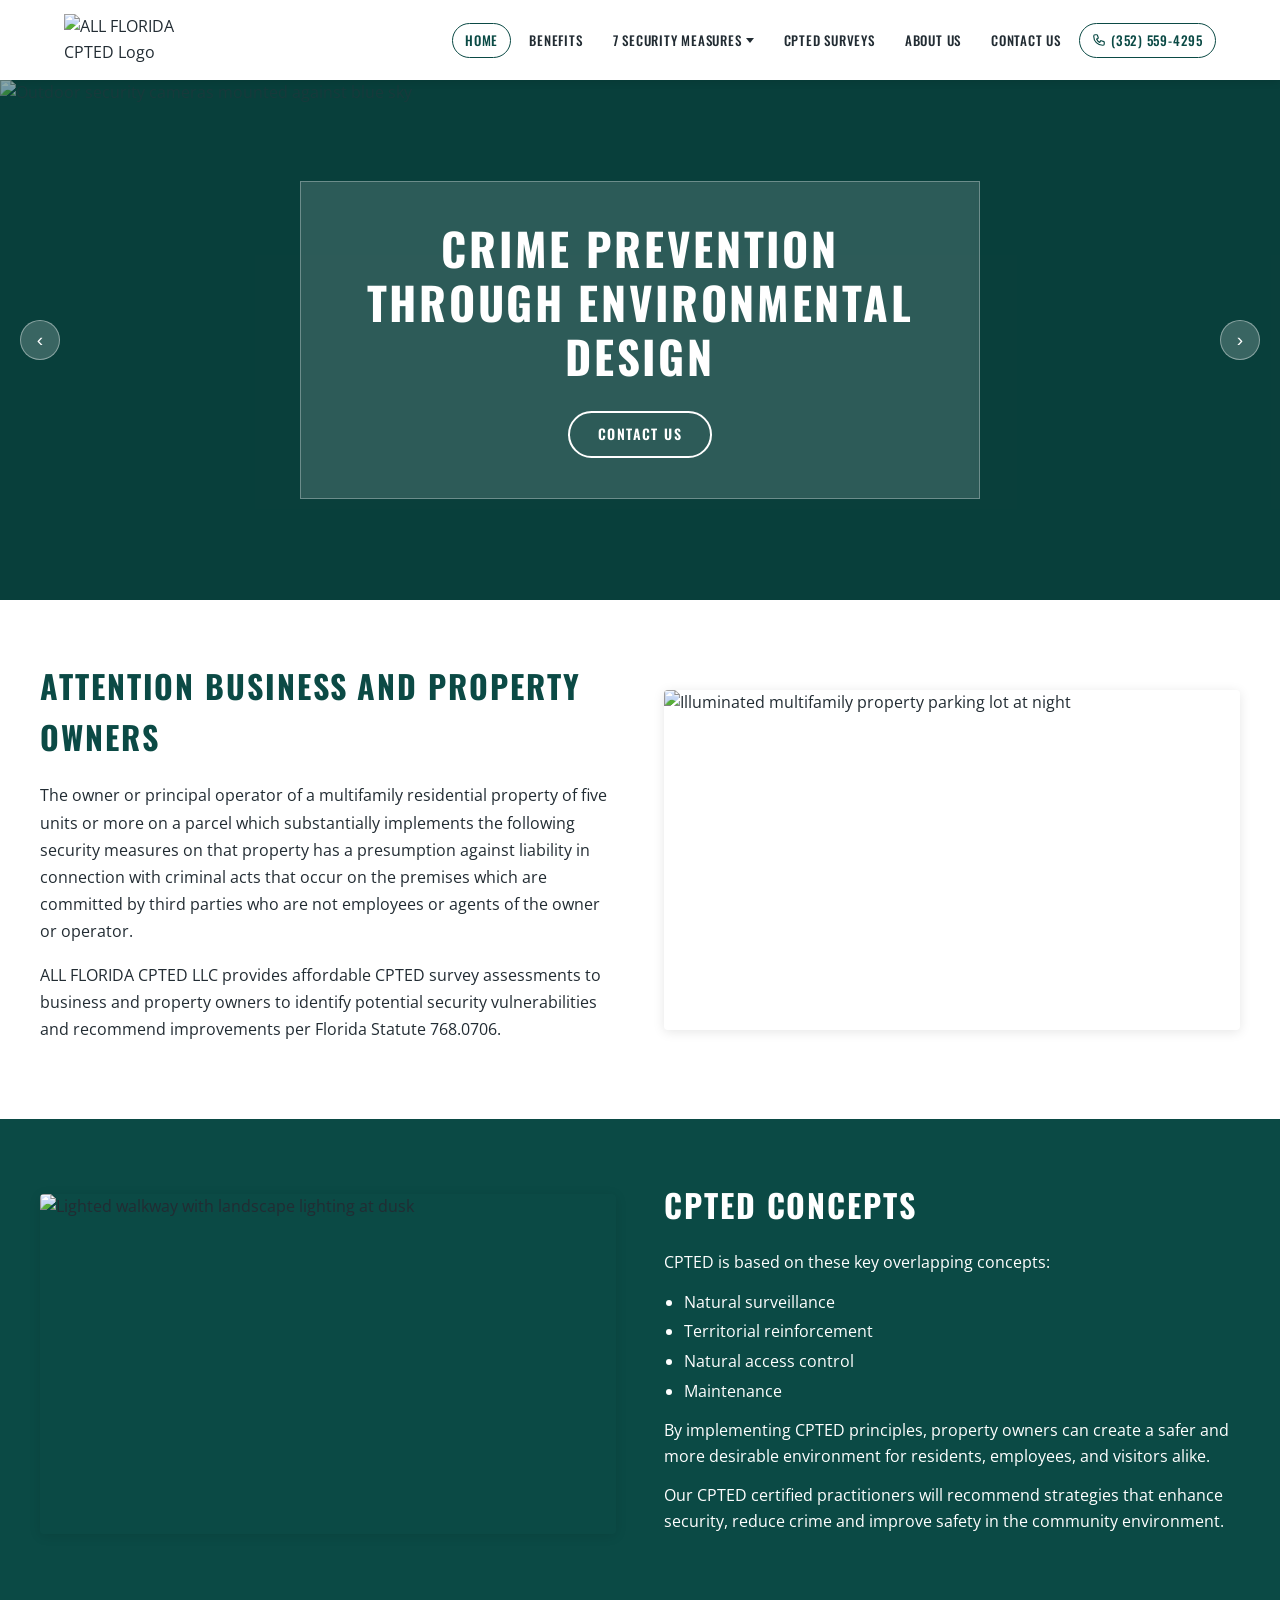
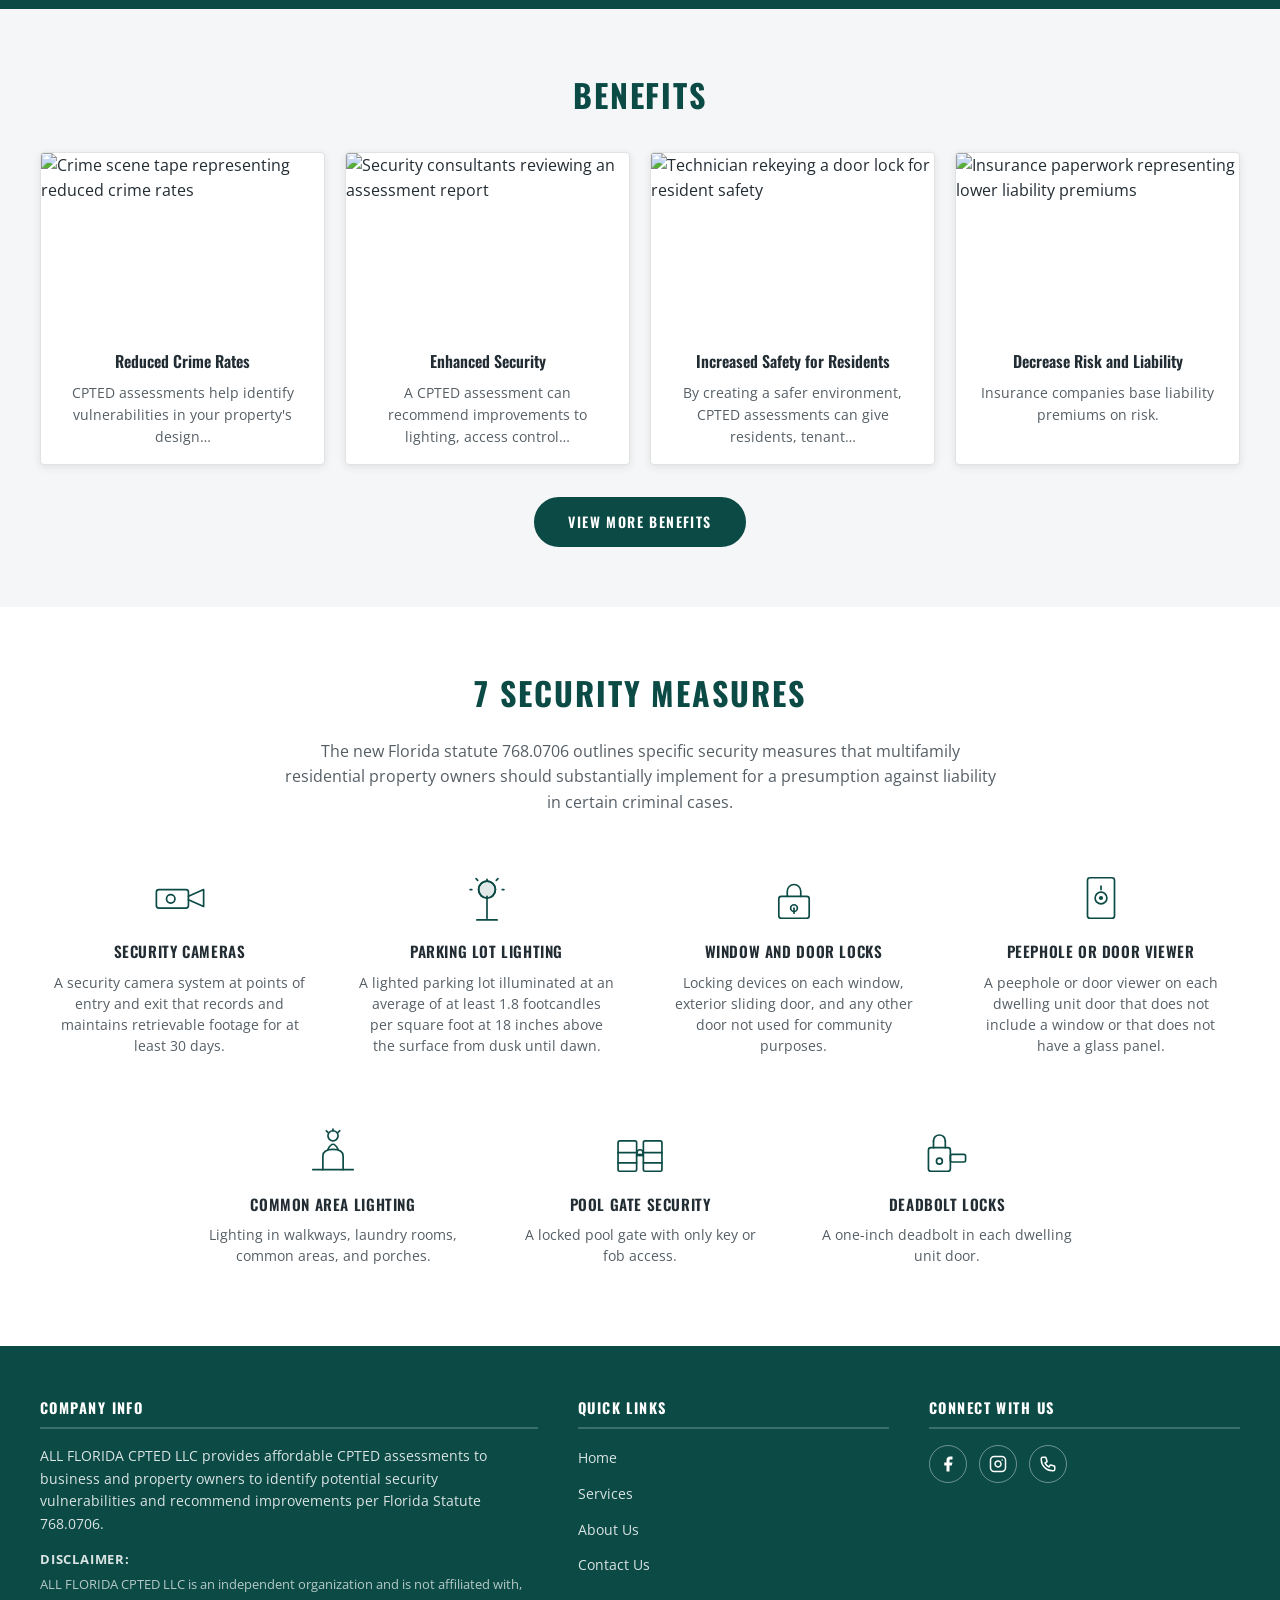
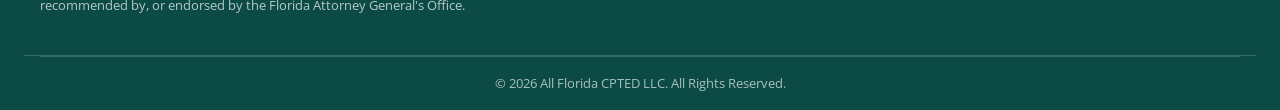
==== index.html @ db7071c7 "Updated index.html" ====
<!DOCTYPE html>
<html lang="en">
<head>
  <meta charset="UTF-8">
  <meta name="viewport" content="width=device-width, initial-scale=1.0">
  <title>Home | ALL FLORIDA CPTED</title>
  <meta name="description" content="ALL FLORIDA CPTED LLC provides affordable CPTED survey assessments for Florida multifamily property owners seeking presumption against liability under Florida Statute 768.0706 / HB 837.">
  <meta name="robots" content="index, follow, max-image-preview:large, max-snippet:-1, max-video-preview:-1">
  <link rel="canonical" href="https://allfloridacpted.com/">
  <meta name="google-site-verification" content="hp_vSG5SfCv2-KYN52tj_0bwiyBskMedASLOKo-kxPQ">
  <meta property="og:title" content="Home | ALL FLORIDA CPTED">
  <meta property="og:type" content="website">
  <meta property="og:url" content="https://allfloridacpted.com/">
  <meta property="og:site_name" content="ALL FLORIDA CPTED">
  <meta property="og:image" content="https://images.pexels.com/photos/430208/pexels-photo-430208.jpeg?auto=compress&cs=tinysrgb&w=1200">
  <script type="application/ld+json">
  {
    "@context": "https://schema.org",
    "@type": "LocalBusiness",
    "name": "ALL FLORIDA CPTED LLC",
    "telephone": "(352) 559-4295",
    "areaServed": "Florida",
    "url": "https://allfloridacpted.com/",
    "description": "ALL FLORIDA CPTED LLC provides affordable CPTED survey assessments to business and property owners to identify potential security vulnerabilities and recommend improvements per Florida Statute 768.0706.",
    "sameAs": []
  }
  </script>
  <link rel="stylesheet" href="/styles.css">
</head>
<body>

<header class="site-header">
  <div class="header-inner">
  <a href="/" class="site-logo" aria-label="ALL FLORIDA CPTED LLC — Home">

      <img src="/Logo1.png" alt="ALL FLORIDA CPTED Logo" class="logo-img">
<div class="logo-text-block">
</div>
</a>

    <nav class="main-nav" aria-label="Main navigation">
      <a href="/" class="nav-home-pill">Home</a>
      <a href="/services/">Benefits</a>
      <div class="nav-dropdown">
        <a href="/7-security-measures/">7 Security Measures</a>
        <ul class="dropdown-menu" role="menu">
          <li role="none"><a href="/fl-statutes/" role="menuitem">FL Statutes</a></li>
        </ul>
      </div>
      <a href="/implementing-cpted/">CPTED Surveys</a>
      <a href="/about-us/">About Us</a>
      <a href="/contact-us/">Contact Us</a>
      <a href="tel:3525594295" class="nav-phone-pill" aria-label="Call (352) 559-4295">
        <svg width="14" height="14" fill="none" viewBox="0 0 24 24" stroke="currentColor" stroke-width="2" aria-hidden="true"><path stroke-linecap="round" stroke-linejoin="round" d="M3 5a2 2 0 012-2h3.28a1 1 0 01.948.684l1.498 4.493a1 1 0 01-.502 1.21l-2.257 1.13a11.042 11.042 0 005.516 5.516l1.13-2.257a1 1 0 011.21-.502l4.493 1.498a1 1 0 01.684.949V19a2 2 0 01-2 2h-1C9.716 21 3 14.284 3 6V5z"/></svg>
        (352) 559-4295
      </a>
    </nav>

    <button class="hamburger" aria-label="Toggle navigation menu" aria-expanded="false">
      <span></span><span></span><span></span>
    </button>
  </div>
  <nav class="mobile-nav" aria-label="Mobile navigation">
    <a href="/">Home</a>
    <a href="/services/">Benefits</a>
    <a href="/7-security-measures/">7 Security Measures</a>
    <a href="/fl-statutes/" class="mobile-child">&#8627; FL Statutes</a>
    <a href="/implementing-cpted/">CPTED Surveys</a>
    <a href="/about-us/">About Us</a>
    <a href="/contact-us/">Contact Us</a>
    <a href="tel:3525594295">(352) 559-4295</a>
  </nav>
</header>

<!-- Hero Slider -->
<section class="hero" aria-label="Security camera photo slideshow">
  <div class="hero-slide">
    <img src="/img1.webp" alt="Outdoor security cameras mounted against blue sky" width="1600" height="700" fetchpriority="high">
  </div>
  <div class="hero-slide">
    <img src="/img2.webp" alt="Dome security camera mounted on building wall" width="1600" height="700" loading="lazy">
  </div>
  <div class="hero-overlay">
    <div class="hero-content">
      <h1>Crime Prevention Through Environmental Design</h1>
      <a href="/contact-us/" class="hero-btn">Contact Us</a>
    </div>
  </div>
  <button class="hero-arrow prev" aria-label="Previous slide">&#8249;</button>
  <button class="hero-arrow next" aria-label="Next slide">&#8250;</button>
</section>

<!-- Attention Section -->
<section class="section">
  <div class="container">
    <div class="two-col">
      <div class="attention-text">
        <h2 class="section-title">Attention Business and Property Owners</h2>
        <p>The owner or principal operator of a multifamily residential property of five units or more on a parcel which substantially implements the following security measures on that property has a presumption against liability in connection with criminal acts that occur on the premises which are committed by third parties who are not employees or agents of the owner or operator.</p>
        <p>ALL FLORIDA CPTED LLC provides affordable CPTED survey assessments to business and property owners to identify potential security vulnerabilities and recommend improvements per Florida Statute 768.0706.</p>
      </div>
      <div>
        <img src="img3.webp" alt="Illuminated multifamily property parking lot at night" width="800" height="560" loading="lazy">
      </div>
    </div>
  </div>
</section>

<!-- CPTED Concepts Section -->
<section class="section section-teal">
  <div class="container">
    <div class="two-col">
      <div>
        <img src="https://images.pexels.com/photos/1037995/pexels-photo-1037995.jpeg?auto=compress&cs=tinysrgb&w=800&h=560&fit=crop" alt="Lighted walkway with landscape lighting at dusk" width="800" height="560" loading="lazy">
      </div>
      <div class="cpted-concepts-text">
        <h2 style="font-family:var(--font-head);font-weight:700;font-size:clamp(1.4rem,3.5vw,2rem);text-transform:uppercase;letter-spacing:0.06em;color:white;margin-bottom:20px;">CPTED Concepts</h2>
        <p>CPTED is based on these key overlapping concepts:</p>
        <ul>
          <li>Natural surveillance</li>
          <li>Territorial reinforcement</li>
          <li>Natural access control</li>
          <li>Maintenance</li>
        </ul>
        <p>By implementing CPTED principles, property owners can create a safer and more desirable environment for residents, employees, and visitors alike.</p>
        <p>Our CPTED certified practitioners will recommend strategies that enhance security, reduce crime and improve safety in the community environment.</p>
      </div>
    </div>
  </div>
</section>

<!-- Benefits Card Grid -->
<section class="section section-gray">
  <div class="container">
    <h2 class="section-title text-center">Benefits</h2>
    <div class="cards-grid">
      <div class="card">
        <img class="card-img" src="https://images.pexels.com/photos/923681/pexels-photo-923681.jpeg?auto=compress&cs=tinysrgb&w=600&h=360&fit=crop" alt="Crime scene tape representing reduced crime rates" loading="lazy">
        <div class="card-body">
          <p class="card-title">Reduced Crime Rates</p>
          <p class="card-desc card-desc-truncated">CPTED assessments help identify vulnerabilities in your property's design…</p>
        </div>
      </div>
      <div class="card">
        <img class="card-img" src="https://images.pexels.com/photos/3183197/pexels-photo-3183197.jpeg?auto=compress&cs=tinysrgb&w=600&h=360&fit=crop" alt="Security consultants reviewing an assessment report" loading="lazy">
        <div class="card-body">
          <p class="card-title">Enhanced Security</p>
          <p class="card-desc card-desc-truncated">A CPTED assessment can recommend improvements to lighting, access control…</p>
        </div>
      </div>
      <div class="card">
        <img class="card-img" src="https://images.pexels.com/photos/279810/pexels-photo-279810.jpeg?auto=compress&cs=tinysrgb&w=600&h=360&fit=crop" alt="Technician rekeying a door lock for resident safety" loading="lazy">
        <div class="card-body">
          <p class="card-title">Increased Safety for Residents</p>
          <p class="card-desc card-desc-truncated">By creating a safer environment, CPTED assessments can give residents, tenant…</p>
        </div>
      </div>
      <div class="card">
        <img class="card-img" src="https://images.pexels.com/photos/1181671/pexels-photo-1181671.jpeg?auto=compress&cs=tinysrgb&w=600&h=360&fit=crop" alt="Insurance paperwork representing lower liability premiums" loading="lazy">
        <div class="card-body">
          <p class="card-title">Decrease Risk and Liability</p>
          <p class="card-desc card-desc-truncated">Insurance companies base liability premiums on risk.</p>
        </div>
      </div>
      
    </div>
    <div class="grid-cta">
      <a href="/services/" class="btn btn-teal">View More Benefits</a>
    </div>
  </div>
</section>

<!-- 7 Security Measures -->
<section class="section measures-section">
  <div class="container">
    <h2 class="section-title text-center">7 Security Measures</h2>
    <p class="text-center" style="max-width:720px;margin:0 auto 0;color:var(--gray-text);">The new Florida statute 768.0706 outlines specific security measures that multifamily residential property owners should substantially implement for a presumption against liability in certain criminal cases.</p>
    <div class="icon-grid-7">
      <div class="icon-row-top">
        <div class="icon-card">
          <svg viewBox="0 0 64 64" fill="none" stroke="currentColor" stroke-width="2" stroke-linecap="round" stroke-linejoin="round" aria-label="Security camera icon"><rect x="4" y="22" width="38" height="22" rx="3"/><path d="M42 30 L60 22 L60 42 L42 34"/><circle cx="21" cy="33" r="5"/></svg>
          <p class="icon-card-title">Security Cameras</p>
          <p class="icon-card-desc">A security camera system at points of entry and exit that records and maintains retrievable footage for at least 30 days.</p>
        </div>
        <div class="icon-card">
          <svg viewBox="0 0 64 64" fill="none" stroke="currentColor" stroke-width="2" stroke-linecap="round" stroke-linejoin="round" aria-label="Parking lot light icon"><line x1="32" y1="56" x2="32" y2="30"/><path d="M20 58 L44 58"/><circle cx="32" cy="22" r="10" fill="currentColor" fill-opacity=".12"/><circle cx="32" cy="22" r="10"/><line x1="32" y1="10" x2="32" y2="12"/><line x1="14" y1="22" x2="12" y2="22"/><line x1="50" y1="22" x2="52" y2="22"/><line x1="19" y1="9" x2="21" y2="11"/><line x1="45" y1="9" x2="43" y2="11"/></svg>
          <p class="icon-card-title">Parking Lot Lighting</p>
          <p class="icon-card-desc">A lighted parking lot illuminated at an average of at least 1.8 footcandles per square foot at 18 inches above the surface from dusk until dawn.</p>
        </div>
        <div class="icon-card">
          <svg viewBox="0 0 64 64" fill="none" stroke="currentColor" stroke-width="2" stroke-linecap="round" stroke-linejoin="round" aria-label="Window lock icon"><rect x="14" y="30" width="36" height="26" rx="3"/><path d="M24 30 V24 a8 8 0 0 1 16 0 V30"/><circle cx="32" cy="44" r="4"/><line x1="32" y1="44" x2="32" y2="50"/></svg>
          <p class="icon-card-title">Window and Door Locks</p>
          <p class="icon-card-desc">Locking devices on each window, exterior sliding door, and any other door not used for community purposes.</p>
        </div>
        <div class="icon-card">
          <svg viewBox="0 0 64 64" fill="none" stroke="currentColor" stroke-width="2" stroke-linecap="round" stroke-linejoin="round" aria-label="Peephole icon"><rect x="16" y="8" width="32" height="48" rx="3"/><circle cx="32" cy="32" r="7"/><circle cx="32" cy="32" r="2.5" fill="currentColor" stroke="none"/><line x1="32" y1="18" x2="32" y2="22"/></svg>
          <p class="icon-card-title">Peephole or Door Viewer</p>
          <p class="icon-card-desc">A peephole or door viewer on each dwelling unit door that does not include a window or that does not have a glass panel.</p>
        </div>
      </div>
      <div class="icon-row-bottom">
        <div class="icon-card">
          <svg viewBox="0 0 64 64" fill="none" stroke="currentColor" stroke-width="2" stroke-linecap="round" stroke-linejoin="round" aria-label="Walkway light icon"><path d="M8 54 L56 54"/><path d="M20 54 L20 38 Q20 30 32 30 Q44 30 44 38 L44 54"/><path d="M26 30 Q32 18 38 30"/><circle cx="32" cy="14" r="6"/><line x1="32" y1="8" x2="32" y2="6"/><line x1="38" y1="10" x2="40" y2="8"/><line x1="26" y1="10" x2="24" y2="8"/></svg>
          <p class="icon-card-title">Common Area Lighting</p>
          <p class="icon-card-desc">Lighting in walkways, laundry rooms, common areas, and porches.</p>
        </div>
        <div class="icon-card">
          <svg viewBox="0 0 64 64" fill="none" stroke="currentColor" stroke-width="2" stroke-linecap="round" stroke-linejoin="round" aria-label="Pool gate icon"><rect x="6" y="20" width="22" height="36" rx="2"/><rect x="36" y="20" width="22" height="36" rx="2"/><line x1="6" y1="34" x2="28" y2="34"/><line x1="36" y1="34" x2="58" y2="34"/><line x1="6" y1="46" x2="28" y2="46"/><line x1="36" y1="46" x2="58" y2="46"/><path d="M28 38 Q32 34 36 38"/><circle cx="32" cy="34" r="3.5"/></svg>
          <p class="icon-card-title">Pool Gate Security</p>
          <p class="icon-card-desc">A locked pool gate with only key or fob access.</p>
        </div>
        <div class="icon-card">
          <svg viewBox="0 0 64 64" fill="none" stroke="currentColor" stroke-width="2" stroke-linecap="round" stroke-linejoin="round" aria-label="Deadbolt icon"><rect x="10" y="28" width="26" height="28" rx="3"/><rect x="36" y="36" width="18" height="9" rx="2"/><line x1="16" y1="28" x2="16" y2="20"/><path d="M16 20 a7 7 0 0 1 14 0"/><line x1="30" y1="20" x2="30" y2="28"/><circle cx="23" cy="44" r="3.5"/></svg>
          <p class="icon-card-title">Deadbolt Locks</p>
          <p class="icon-card-desc">A one-inch deadbolt in each dwelling unit door.</p>
        </div>
      </div>
    </div>
  </div>
</section>

<!-- Footer -->
<footer class="site-footer">
  <div class="footer-inner">
    <div>
      <p class="footer-col-title">Company Info</p>
      <p class="footer-text">ALL FLORIDA CPTED LLC provides affordable CPTED assessments to business and property owners to identify potential security vulnerabilities and recommend improvements per Florida Statute 768.0706.</p>
      <p class="footer-disclaimer"><strong>Disclaimer:</strong> ALL FLORIDA CPTED LLC is an independent organization and is not affiliated with, recommended by, or endorsed by the Florida Attorney General's Office.</p>
    </div>
    <div>
      <p class="footer-col-title">Quick Links</p>
      <ul class="footer-links">
        <li><a href="/">Home</a></li>
        <li><a href="/services/">Services</a></li>
        <li><a href="/about-us/">About Us</a></li>
        <li><a href="/contact-us/">Contact Us</a></li>
      </ul>
    </div>
    <div>
      <p class="footer-col-title">Connect With Us</p>
      <div class="footer-social">
        <a href="#" class="social-icon" aria-label="Facebook"><svg viewBox="0 0 24 24" fill="currentColor"><path d="M18 2h-3a5 5 0 00-5 5v3H7v4h3v8h4v-8h3l1-4h-4V7a1 1 0 011-1h3z"/></svg></a>
        <a href="#" class="social-icon" aria-label="Instagram"><svg viewBox="0 0 24 24" fill="none" stroke="currentColor" stroke-width="2" stroke-linecap="round" stroke-linejoin="round"><rect x="2" y="2" width="20" height="20" rx="5" ry="5"/><path d="M16 11.37A4 4 0 1112.63 8 4 4 0 0116 11.37z"/><line x1="17.5" y1="6.5" x2="17.51" y2="6.5"/></svg></a>
        <a href="tel:3525594295" class="social-icon" aria-label="Phone"><svg viewBox="0 0 24 24" fill="none" stroke="currentColor" stroke-width="2" stroke-linecap="round" stroke-linejoin="round"><path d="M3 5a2 2 0 012-2h3.28a1 1 0 01.948.684l1.498 4.493a1 1 0 01-.502 1.21l-2.257 1.13a11.042 11.042 0 005.516 5.516l1.13-2.257a1 1 0 011.21-.502l4.493 1.498a1 1 0 01.684.949V19a2 2 0 01-2 2h-1C9.716 21 3 14.284 3 6V5z"/></svg></a>
      </div>
    </div>
  </div>
  <div class="footer-bottom-wrap">
    <div class="footer-bottom">&copy; <span class="yr"></span> All Florida CPTED LLC. All Rights Reserved.</div>
  </div>
</footer>

<script src="/script.js"></script>
<script>document.querySelectorAll('.yr').forEach(function(el){el.textContent=new Date().getFullYear();});</script>
</body>
</html>
---- styles.css ----
/* ============================================================
   ALL FLORIDA CPTED LLC — Shared Stylesheet
   ============================================================ */

@import url('https://fonts.googleapis.com/css2?family=Oswald:wght@400;500;600;700&family=Open+Sans:wght@400;500;600;700&display=swap');

/* ---------- CSS Variables ---------- */
:root {
  --teal:        #0B4A45;
  --teal-dark:   #083632;
  --teal-light:  #0d5a54;
  --red:         #C8232C;
  --blue:        #1B3F73;
  --charcoal:    #222C33;
  --gray-bg:     #F5F6F7;
  --gray-mid:    #E0E2E4;
  --gray-text:   #555E65;
  --white:       #FFFFFF;
  --cream:       #F0F0EC;

  --font-head:   'Oswald', 'Arial Narrow', Arial, sans-serif;
  --font-body:   'Open Sans', 'Helvetica Neue', Arial, sans-serif;

  --radius:      4px;
  --radius-pill: 50px;
  --shadow:      0 2px 12px rgba(0,0,0,0.10);
  --shadow-card: 0 2px 8px rgba(0,0,0,0.09);

  --max-width:   1200px;
  --header-h:    80px;
}

/* ---------- Reset ---------- */
*, *::before, *::after { box-sizing: border-box; margin: 0; padding: 0; }
html { scroll-behavior: smooth; }
body {
  font-family: var(--font-body);
  color: var(--charcoal);
  font-size: 16px;
  line-height: 1.6;
  background: var(--white);
}
a { color: inherit; text-decoration: none; }
img { display: block; max-width: 100%; height: auto; }
ul { list-style: none; }

/* ============================================================
   HEADER / NAV
   ============================================================ */
.site-header {
  position: sticky;
  top: 0;
  z-index: 1000;
  background: var(--white);
  box-shadow: 0 2px 8px rgba(0,0,0,0.10);
  height: var(--header-h);
}
.header-inner {
  max-width: var(--max-width);
  margin: 0 auto;
  padding: 0 24px;
  height: 100%;
  display: flex;
  align-items: center;
  justify-content: space-between;
  gap: 16px;
}
/* Logo */
.site-logo {
  display: flex;
  align-items: center;
  height: 100%;
}

.logo-img {
  width: 160px;
  height: auto;
  max-height: 70px;
  object-fit: contain;
}
.logo-text-block {
  display: flex;
  flex-direction: column;
  line-height: 1.15;
}

.logo-name {
  font-family: var(--font-head);
  font-weight: 700;
  font-size: 1.05rem;
  color: var(--teal);
  letter-spacing: 0.03em;
  text-transform: uppercase;
}

.logo-tagline {
  font-family: var(--font-head);
  font-size: 0.62rem;
  font-weight: 600;
  color: var(--red);
  letter-spacing: 0.12em;
  text-transform: uppercase;
}
.logo-text-block {
  display: flex;
  flex-direction: column;
  line-height: 1.15;
}
.logo-name {
  font-family: var(--font-head);
  font-weight: 700;
  font-size: 1.05rem;
  color: var(--teal);
  letter-spacing: 0.03em;
  text-transform: uppercase;
}
.logo-tagline {
  font-family: var(--font-head);
  font-size: 0.62rem;
  font-weight: 600;
  color: var(--red);
  letter-spacing: 0.12em;
  text-transform: uppercase;
}

/* Main Nav */
.main-nav {
  display: flex;
  align-items: center;
  gap: 6px;
  flex-wrap: wrap;
}
.main-nav a {
  font-family: var(--font-head);
  font-size: 0.82rem;
  font-weight: 500;
  text-transform: uppercase;
  letter-spacing: 0.06em;
  color: var(--charcoal);
  padding: 6px 12px;
  border-radius: var(--radius-pill);
  transition: color 0.2s, background 0.2s;
  white-space: nowrap;
}
.main-nav a:hover { color: var(--teal); }

/* Home pill button */
.nav-home-pill {
  border: 1.5px solid var(--teal) !important;
  color: var(--teal) !important;
}
.nav-home-pill:hover { background: var(--teal) !important; color: var(--white) !important; }

/* Phone pill button */
.nav-phone-pill {
  border: 1.5px solid var(--teal) !important;
  color: var(--teal) !important;
  display: flex;
  align-items: center;
  gap: 5px;
}
.nav-phone-pill:hover { background: var(--teal) !important; color: var(--white) !important; }
.nav-phone-pill svg { flex-shrink: 0; }

/* Dropdown */
.nav-dropdown {
  position: relative;
}
.nav-dropdown > a {
  display: flex;
  align-items: center;
  gap: 4px;
}
.nav-dropdown > a::after {
  content: '';
  display: inline-block;
  width: 0;
  height: 0;
  border-left: 4px solid transparent;
  border-right: 4px solid transparent;
  border-top: 5px solid currentColor;
  flex-shrink: 0;
}
.dropdown-menu {
  position: absolute;
  top: calc(100% + 4px);
  left: 0;
  background: var(--white);
  border: 1px solid var(--gray-mid);
  border-radius: var(--radius);
  box-shadow: var(--shadow);
  min-width: 160px;
  opacity: 0;
  pointer-events: none;
  transform: translateY(-6px);
  transition: opacity 0.18s, transform 0.18s;
  z-index: 200;
}
.nav-dropdown:hover .dropdown-menu,
.nav-dropdown:focus-within .dropdown-menu {
  opacity: 1;
  pointer-events: auto;
  transform: translateY(0);
}
.dropdown-menu a {
  display: block;
  padding: 10px 16px;
  font-family: var(--font-head);
  font-size: 0.80rem;
  text-transform: uppercase;
  letter-spacing: 0.05em;
  color: var(--charcoal);
  border-radius: 0;
}
.dropdown-menu a:hover { background: var(--gray-bg); color: var(--teal); }

/* Active nav state */
.nav-active { color: var(--teal) !important; }

/* Hamburger */
.hamburger {
  display: none;
  flex-direction: column;
  justify-content: center;
  gap: 5px;
  width: 38px;
  height: 38px;
  background: none;
  border: none;
  cursor: pointer;
  padding: 4px;
  flex-shrink: 0;
}
.hamburger span {
  display: block;
  height: 2.5px;
  background: var(--teal);
  border-radius: 2px;
  transition: transform 0.25s, opacity 0.25s;
}
.hamburger.open span:nth-child(1) { transform: translateY(7.5px) rotate(45deg); }
.hamburger.open span:nth-child(2) { opacity: 0; }
.hamburger.open span:nth-child(3) { transform: translateY(-7.5px) rotate(-45deg); }

/* Mobile Nav */
.mobile-nav {
  display: none;
  flex-direction: column;
  background: var(--white);
  border-top: 1px solid var(--gray-mid);
  padding: 12px 24px 20px;
  box-shadow: 0 6px 16px rgba(0,0,0,0.10);
}
.mobile-nav.open { display: flex; }
.mobile-nav a {
  font-family: var(--font-head);
  font-size: 0.95rem;
  font-weight: 500;
  text-transform: uppercase;
  letter-spacing: 0.06em;
  color: var(--charcoal);
  padding: 11px 0;
  border-bottom: 1px solid var(--gray-bg);
}
.mobile-nav a:last-child { border-bottom: none; }
.mobile-nav a:hover { color: var(--teal); }
.mobile-nav .mobile-child { padding-left: 20px; font-size: 0.88rem; color: var(--gray-text); }

/* ============================================================
   PAGE HEADER BAND
   ============================================================ */
.page-header-band {
  background: var(--teal);
  padding: 28px 24px;
  text-align: center;
}
.page-header-band h1 {
  font-family: var(--font-head);
  font-weight: 700;
  font-size: clamp(1.5rem, 4vw, 2.2rem);
  text-transform: uppercase;
  letter-spacing: 0.08em;
  color: var(--white);
}
.page-header-band.two-band {
  margin-top: 40px;
}

/* ============================================================
   HERO SLIDER
   ============================================================ */
.hero {
  position: relative;
  width: 100%;
  height: 520px;
  overflow: hidden;
  background: var(--teal-dark);
}
.hero-slide {
  position: absolute;
  inset: 0;
  opacity: 0;
  transition: opacity 0.8s ease;
}
.hero-slide.active { opacity: 1; }
.hero-slide img {
  width: 100%;
  height: 100%;
  object-fit: cover;
  object-position: center;
}
.hero-overlay {
  position: absolute;
  inset: 0;
  background: rgba(11, 74, 69, 0.45);
  display: flex;
  align-items: center;
  justify-content: center;
}
.hero-content {
  background: rgba(255,255,255,0.15);
  backdrop-filter: blur(2px);
  border: 1px solid rgba(255,255,255,0.30);
  padding: 40px 48px;
  text-align: center;
  max-width: 680px;
  width: 90%;
}
.hero-content h1 {
  font-family: var(--font-head);
  font-weight: 700;
  font-size: clamp(1.6rem, 5vw, 2.8rem);
  text-transform: uppercase;
  letter-spacing: 0.06em;
  color: var(--white);
  line-height: 1.2;
  margin-bottom: 28px;
}
.hero-btn {
  display: inline-block;
  font-family: var(--font-head);
  font-size: 0.88rem;
  font-weight: 600;
  letter-spacing: 0.10em;
  text-transform: uppercase;
  color: var(--white);
  border: 2px solid var(--white);
  border-radius: var(--radius-pill);
  padding: 10px 28px;
  transition: background 0.2s, color 0.2s;
}
.hero-btn:hover { background: var(--white); color: var(--teal); }

/* Hero arrows */
.hero-arrow {
  position: absolute;
  top: 50%;
  transform: translateY(-50%);
  background: rgba(255,255,255,0.20);
  border: 1px solid rgba(255,255,255,0.40);
  color: var(--white);
  width: 40px;
  height: 40px;
  border-radius: 50%;
  display: flex;
  align-items: center;
  justify-content: center;
  cursor: pointer;
  z-index: 10;
  transition: background 0.2s;
  font-size: 1.2rem;
  user-select: none;
}
.hero-arrow:hover { background: rgba(255,255,255,0.40); }
.hero-arrow.prev { left: 20px; }
.hero-arrow.next { right: 20px; }

/* ============================================================
   SECTION UTILITIES
   ============================================================ */
.section { padding: 60px 24px; }
.section-gray { background: var(--gray-bg); }
.section-teal { background: var(--teal); }
.container {
  max-width: var(--max-width);
  margin: 0 auto;
}
.section-label {
  font-family: var(--font-head);
  font-size: 0.80rem;
  font-weight: 600;
  text-transform: uppercase;
  letter-spacing: 0.14em;
  color: var(--teal);
  margin-bottom: 8px;
}
.section-title {
  font-family: var(--font-head);
  font-weight: 700;
  font-size: clamp(1.4rem, 3.5vw, 2rem);
  text-transform: uppercase;
  letter-spacing: 0.06em;
  color: var(--teal);
  margin-bottom: 20px;
}
.section-teal .section-title { color: var(--white); }
.section-teal h2 { color: var(--white); }

/* ============================================================
   TWO COLUMN LAYOUT
   ============================================================ */
.two-col {
  display: grid;
  grid-template-columns: 1fr 1fr;
  gap: 48px;
  align-items: center;
}
.two-col img {
  width: 100%;
  height: 340px;
  object-fit: cover;
  border-radius: var(--radius);
  box-shadow: var(--shadow);
}

/* ============================================================
   ATTENTION SECTION (Home)
   ============================================================ */
.attention-text p {
  margin-bottom: 16px;
  line-height: 1.7;
}
.attention-text p:first-child {
  color: var(--teal);
  font-weight: 500;
}

/* ============================================================
   CPTED CONCEPTS SECTION
   ============================================================ */
.cpted-concepts-text p { color: var(--white); margin-bottom: 14px; }
.cpted-concepts-text ul {
  list-style: disc;
  padding-left: 20px;
  margin-bottom: 14px;
  color: var(--white);
}
.cpted-concepts-text ul li { margin-bottom: 4px; }

/* ============================================================
   CARD GRIDS
   ============================================================ */
.cards-grid {
  display: grid;
  grid-template-columns: repeat(4, 1fr);
  gap: 20px;
  margin-top: 32px;
}
.cards-grid-3 {
  grid-template-columns: repeat(3, 1fr);
}

.card {
  background: var(--white);
  border-radius: var(--radius);
  box-shadow: var(--shadow-card);
  overflow: hidden;
  display: flex;
  flex-direction: column;
  border: 1px solid var(--gray-mid);
}
.card-img {
  width: 100%;
  height: 180px;
  object-fit: cover;
  flex-shrink: 0;
}
.card-body {
  padding: 16px;
  flex: 1;
}
.card-title {
  font-family: var(--font-head);
  font-weight: 600;
  font-size: 1rem;
  color: var(--charcoal);
  margin-bottom: 8px;
  text-align: center;
}
.card-desc {
  font-size: 0.88rem;
  color: var(--gray-text);
  line-height: 1.55;
  text-align: center;
}

/* Truncated description (home benefits) */
.card-desc-truncated {
  display: -webkit-box;
  -webkit-line-clamp: 3;
  -webkit-box-orient: vertical;
  overflow: hidden;
}

/* Center button below grid */
.grid-cta {
  text-align: center;
  margin-top: 32px;
}

/* ============================================================
   BUTTONS
   ============================================================ */
.btn {
  display: inline-block;
  font-family: var(--font-head);
  font-size: 0.88rem;
  font-weight: 600;
  letter-spacing: 0.10em;
  text-transform: uppercase;
  border-radius: var(--radius-pill);
  padding: 12px 32px;
  transition: background 0.2s, color 0.2s, border-color 0.2s;
  cursor: pointer;
  border: 2px solid transparent;
  text-align: center;
}
.btn-teal {
  background: var(--teal);
  color: var(--white);
  border-color: var(--teal);
}
.btn-teal:hover {
  background: var(--teal-dark);
  border-color: var(--teal-dark);
}
.btn-outline-teal {
  background: transparent;
  color: var(--teal);
  border-color: var(--teal);
}
.btn-outline-teal:hover {
  background: var(--teal);
  color: var(--white);
}

/* ============================================================
   7 SECURITY MEASURES — ICON GRID
   ============================================================ */
.measures-section { background: var(--white); }
.measures-section .section-title { text-align: center; }

.icon-grid {
  display: grid;
  grid-template-columns: repeat(4, 1fr);
  gap: 28px;
  margin-top: 36px;
}
.icon-grid-7 .icon-row-top {
  display: grid;
  grid-template-columns: repeat(4, 1fr);
  gap: 28px;
  margin-top: 36px;
}
.icon-grid-7 .icon-row-bottom {
  display: grid;
  grid-template-columns: repeat(3, 1fr);
  gap: 28px;
  margin-top: 28px;
  max-width: calc(75% - 7px);
  margin-left: auto;
  margin-right: auto;
}

.icon-card {
  display: flex;
  flex-direction: column;
  align-items: center;
  text-align: center;
  padding: 20px 12px;
}
.icon-card svg {
  width: 54px;
  height: 54px;
  color: var(--teal);
  margin-bottom: 14px;
  flex-shrink: 0;
}
.icon-card-title {
  font-family: var(--font-head);
  font-weight: 600;
  font-size: 0.95rem;
  color: var(--charcoal);
  margin-bottom: 8px;
  text-transform: uppercase;
  letter-spacing: 0.04em;
}
.icon-card-desc {
  font-size: 0.85rem;
  color: var(--gray-text);
  line-height: 1.55;
}

.measures-closing {
  text-align: center;
  margin-top: 36px;
  font-style: italic;
  color: var(--gray-text);
  max-width: 700px;
  margin-left: auto;
  margin-right: auto;
}

/* ============================================================
   PAGE INTRO / BULLETED CONTENT
   ============================================================ */
.page-intro { margin-bottom: 20px; line-height: 1.7; }

.flag-list {
  list-style: none;
  padding: 0;
  margin: 0;
}
.flag-list li {
  display: flex;
  gap: 12px;
  align-items: flex-start;
  margin-bottom: 16px;
  line-height: 1.65;
}
.flag-list li .flag-icon {
  flex-shrink: 0;
  margin-top: 3px;
}
.flag-list li strong { color: var(--charcoal); }

/* ============================================================
   FL STATUTES PAGE
   ============================================================ */
.statutes-content { max-width: var(--max-width); margin: 0 auto; padding: 40px 24px; }
.statutes-list {
  margin-top: 20px;
}
.statutes-list li {
  display: flex;
  gap: 14px;
  align-items: flex-start;
  padding: 12px 0;
  border-bottom: 1px solid var(--gray-mid);
  font-size: 0.93rem;
  line-height: 1.65;
}
.statutes-list li:last-child { border-bottom: none; }
.statutes-list li .flag-icon { flex-shrink: 0; margin-top: 3px; }
.statutes-list li a { color: var(--teal); text-decoration: underline; }
.statutes-list li a:hover { color: var(--teal-dark); }
.statute-term { font-weight: 600; }

.statutes-subsection-title {
  font-family: var(--font-head);
  font-weight: 700;
  font-size: 0.95rem;
  letter-spacing: 0.05em;
  color: var(--white);
  margin-bottom: 4px;
}
.statutes-768 {
  padding: 40px 24px;
}
.statutes-768-inner { max-width: var(--max-width); margin: 0 auto; }
.statutes-768 h3 {
  font-family: var(--font-head);
  font-size: 1.05rem;
  text-transform: uppercase;
  margin-bottom: 12px;
  color: var(--charcoal);
}
.statutes-768 p { margin-bottom: 12px; line-height: 1.65; font-size: 0.93rem; }
.statutes-768 ol { padding-left: 24px; margin-bottom: 12px; }
.statutes-768 ol li { margin-bottom: 8px; line-height: 1.65; font-size: 0.93rem; }

/* ============================================================
   CONTACT FORM
   ============================================================ */
.contact-grid {
  display: grid;
  grid-template-columns: 1fr 1.4fr;
  gap: 60px;
  align-items: start;
}
.contact-info h2 {
  font-family: var(--font-head);
  font-size: 1.2rem;
  font-weight: 600;
  color: var(--charcoal);
  margin-bottom: 10px;
}
.contact-info p { margin-bottom: 20px; color: var(--gray-text); line-height: 1.65; }
.contact-phone {
  display: flex;
  align-items: center;
  gap: 10px;
  font-family: var(--font-head);
  font-size: 1.3rem;
  font-weight: 600;
  color: var(--teal);
  text-decoration: none;
}
.contact-phone:hover { color: var(--teal-dark); }

.contact-form { display: flex; flex-direction: column; gap: 16px; }
.form-group { display: flex; flex-direction: column; gap: 6px; }
.form-group label {
  font-size: 0.85rem;
  font-weight: 600;
  color: var(--charcoal);
  text-transform: uppercase;
  letter-spacing: 0.05em;
}
.form-group input,
.form-group textarea {
  padding: 12px 14px;
  border: 1.5px solid var(--gray-mid);
  border-radius: var(--radius);
  font-family: var(--font-body);
  font-size: 0.95rem;
  color: var(--charcoal);
  background: var(--white);
  transition: border-color 0.2s;
}
.form-group input:focus,
.form-group textarea:focus {
  outline: none;
  border-color: var(--teal);
}
.form-group textarea { min-height: 130px; resize: vertical; }
.form-submit { align-self: flex-start; }

/* ============================================================
   FOOTER
   ============================================================ */
.site-footer {
  background: var(--teal);
  color: var(--cream);
  padding: 50px 24px 0;
}
.footer-inner {
  max-width: var(--max-width);
  margin: 0 auto;
  display: grid;
  grid-template-columns: 1.6fr 1fr 1fr;
  gap: 40px;
  padding-bottom: 40px;
}
.footer-col-title {
  font-family: var(--font-head);
  font-weight: 700;
  font-size: 0.90rem;
  text-transform: uppercase;
  letter-spacing: 0.10em;
  color: var(--white);
  margin-bottom: 16px;
  padding-bottom: 8px;
  border-bottom: 2px solid rgba(255,255,255,0.20);
}
.footer-text {
  font-size: 0.85rem;
  line-height: 1.65;
  color: rgba(255,255,255,0.85);
  margin-bottom: 14px;
}
.footer-disclaimer {
  font-size: 0.80rem;
  line-height: 1.6;
  color: rgba(255,255,255,0.70);
}
.footer-disclaimer strong {
  display: block;
  font-size: 0.82rem;
  text-transform: uppercase;
  letter-spacing: 0.06em;
  margin-bottom: 4px;
  color: rgba(255,255,255,0.85);
}

.footer-links { list-style: none; padding: 0; }
.footer-links li { margin-bottom: 10px; }
.footer-links a {
  font-size: 0.88rem;
  color: rgba(255,255,255,0.85);
  transition: color 0.2s;
}
.footer-links a:hover { color: var(--white); }

.footer-social {
  display: flex;
  gap: 12px;
  margin-bottom: 0;
}
.social-icon {
  display: flex;
  align-items: center;
  justify-content: center;
  width: 38px;
  height: 38px;
  border-radius: 50%;
  border: 1.5px solid rgba(255,255,255,0.40);
  color: var(--white);
  transition: background 0.2s, border-color 0.2s;
}
.social-icon:hover {
  background: rgba(255,255,255,0.15);
  border-color: var(--white);
}
.social-icon svg { width: 18px; height: 18px; }

.footer-bottom {
  border-top: 1px solid rgba(255,255,255,0.18);
  padding: 16px 24px;
  text-align: center;
  font-size: 0.82rem;
  color: rgba(255,255,255,0.65);
  max-width: var(--max-width);
  margin: 0 auto;
}
.footer-bottom-wrap {
  border-top: 1px solid rgba(255,255,255,0.18);
}

/* ============================================================
   IMPLEMENTING CPTED / ABOUT US — Two-column text+image pages
   ============================================================ */
.inner-page-content {
  max-width: var(--max-width);
  margin: 0 auto;
  padding: 60px 24px;
}
.inner-two-col {
  display: grid;
  grid-template-columns: 1fr 1fr;
  gap: 52px;
  align-items: start;
}
.inner-two-col img {
  width: 100%;
  height: 360px;
  object-fit: cover;
  border-radius: var(--radius);
  box-shadow: var(--shadow);
}
.inner-page-content h2 {
  font-family: var(--font-head);
  font-weight: 700;
  font-size: 1.25rem;
  text-transform: uppercase;
  letter-spacing: 0.05em;
  color: var(--teal);
  margin-bottom: 16px;
}

/* ============================================================
   RESPONSIVE
   ============================================================ */
@media (max-width: 1024px) {
  .cards-grid { grid-template-columns: repeat(2, 1fr); }
  .icon-grid { grid-template-columns: repeat(2, 1fr); }
  .icon-grid-7 .icon-row-top { grid-template-columns: repeat(2, 1fr); }
  .icon-grid-7 .icon-row-bottom { grid-template-columns: repeat(2, 1fr); max-width: 100%; }
  .two-col { grid-template-columns: 1fr; }
  .two-col img { height: 260px; }
  .footer-inner { grid-template-columns: 1fr 1fr; }
  .contact-grid { grid-template-columns: 1fr; gap: 40px; }
}

@media (max-width: 768px) {
  :root { --header-h: 70px; }
  .main-nav { display: none; }
  .hamburger { display: flex; }
  .hero { height: 400px; }
  .hero-content { padding: 28px 24px; }
  .cards-grid { grid-template-columns: 1fr; }
  .cards-grid-3 { grid-template-columns: 1fr; }
  .inner-two-col { grid-template-columns: 1fr; }
  .inner-two-col img { height: 220px; }
  .footer-inner { grid-template-columns: 1fr; }
  .icon-grid-7 .icon-row-top { grid-template-columns: 1fr 1fr; }
  .icon-grid-7 .icon-row-bottom { grid-template-columns: 1fr 1fr; max-width: 100%; }
}

@media (max-width: 480px) {
  .hero { height: 320px; }
  .hero-content { padding: 20px 16px; }
  .section { padding: 40px 16px; }
  .icon-grid-7 .icon-row-top { grid-template-columns: 1fr; }
  .icon-grid-7 .icon-row-bottom { grid-template-columns: 1fr; }
  .logo-text-block { display: none; }
}

/* ============================================================
   UTILITY
   ============================================================ */
.text-center { text-align: center; }
.mt-8  { margin-top: 8px; }
.mt-16 { margin-top: 16px; }
.mt-24 { margin-top: 24px; }
.mt-32 { margin-top: 32px; }
.mb-16 { margin-bottom: 16px; }
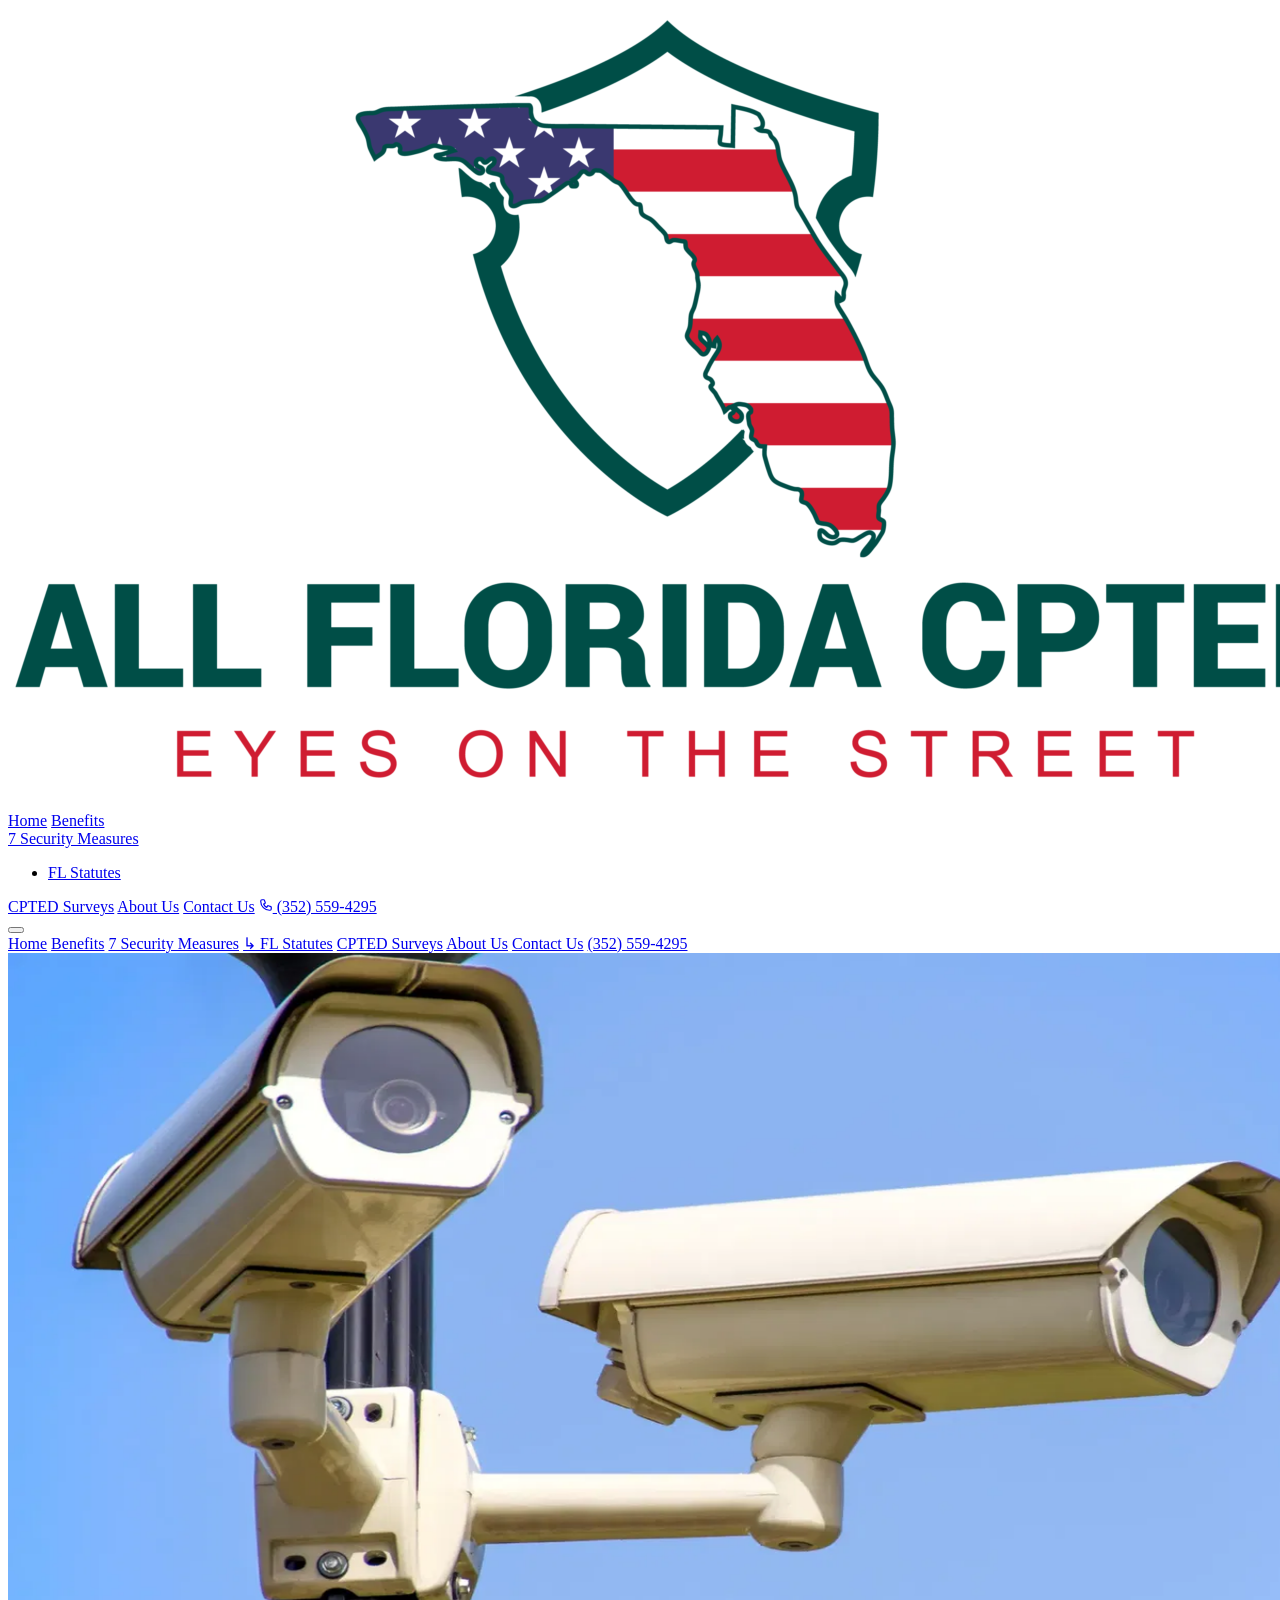
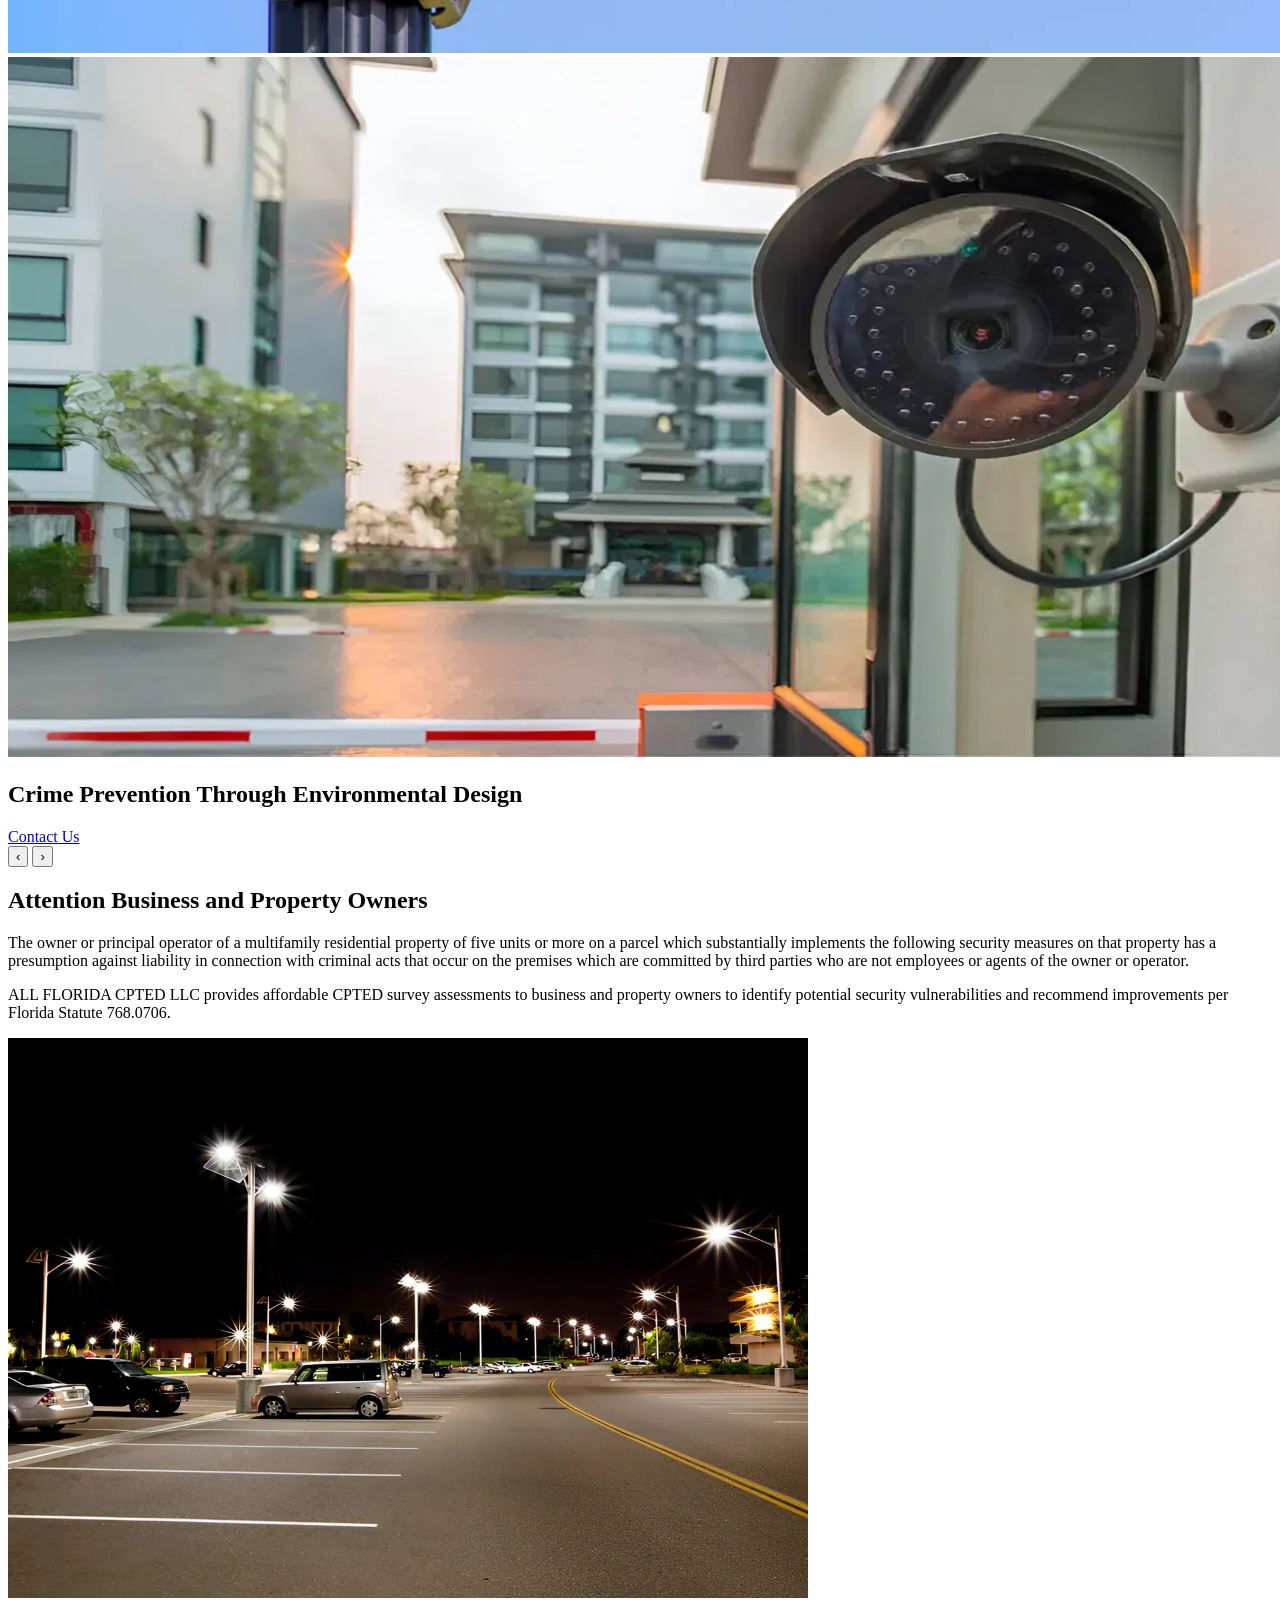
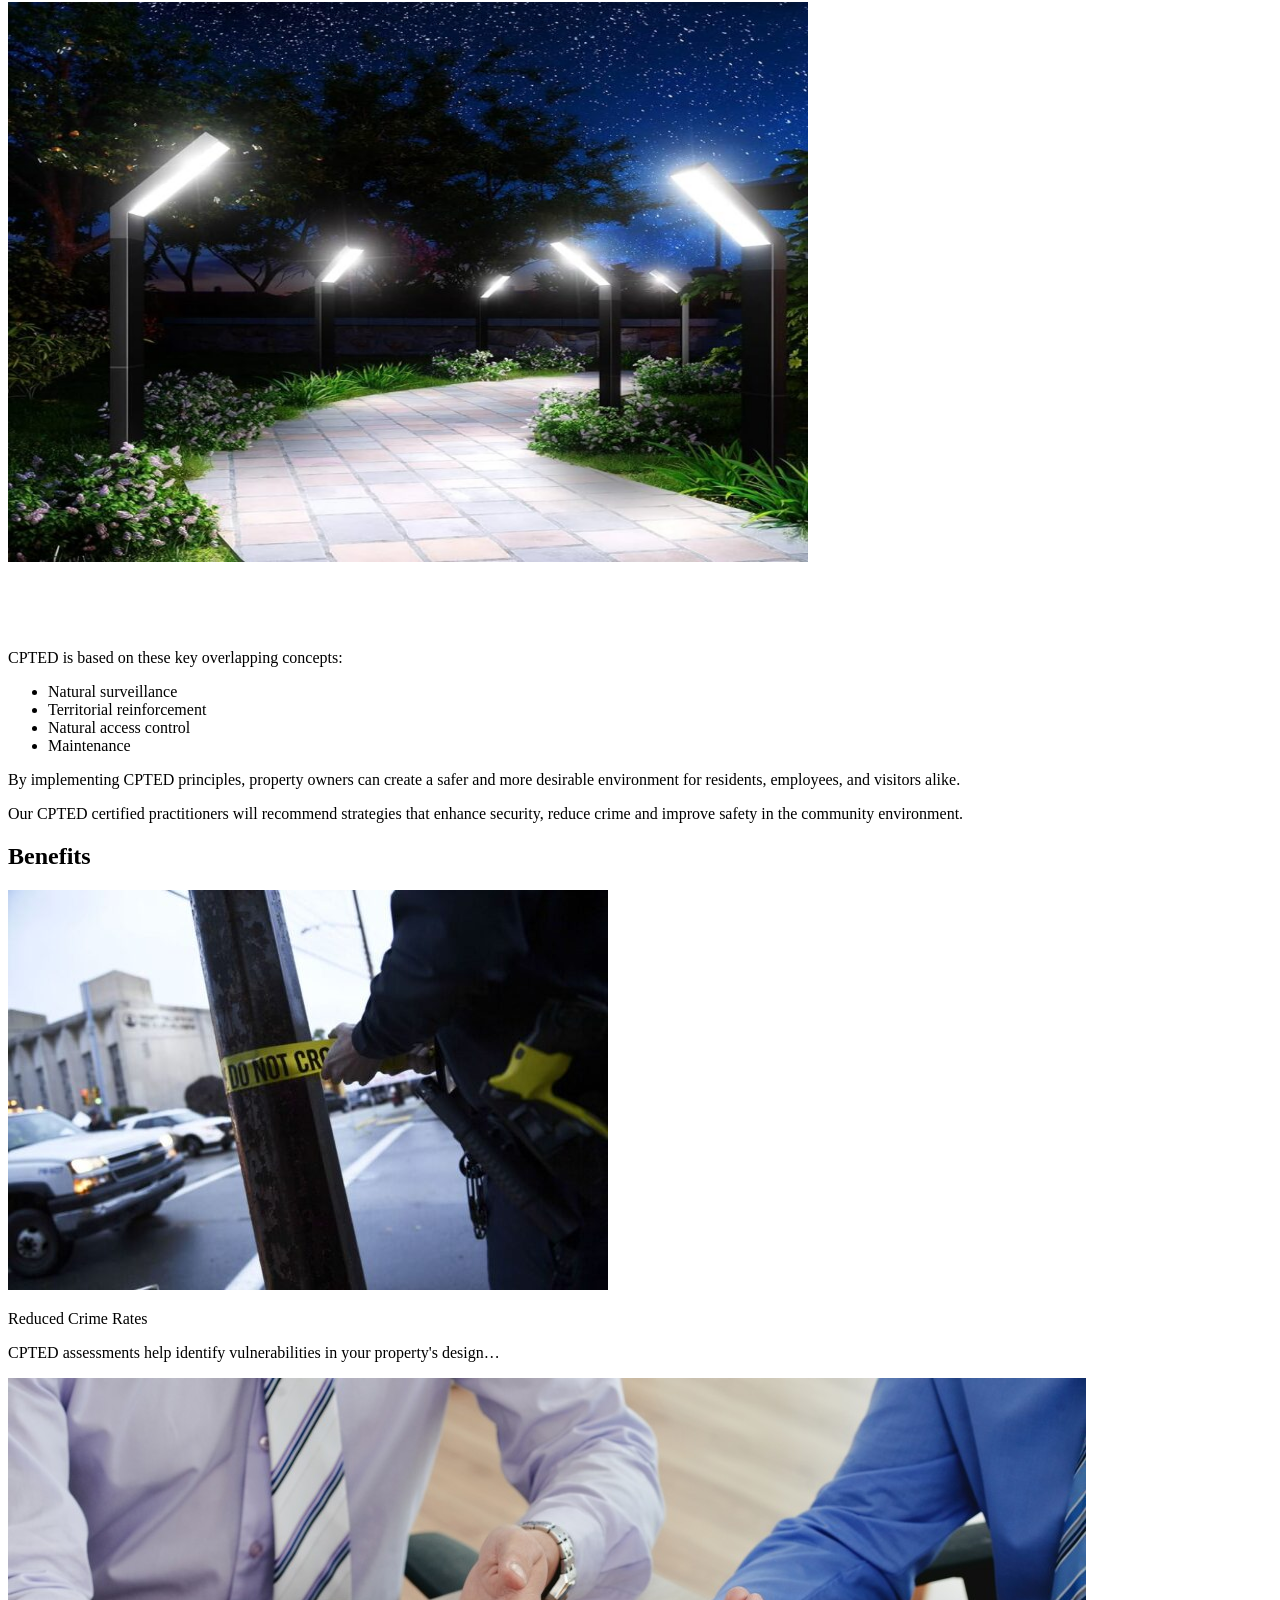
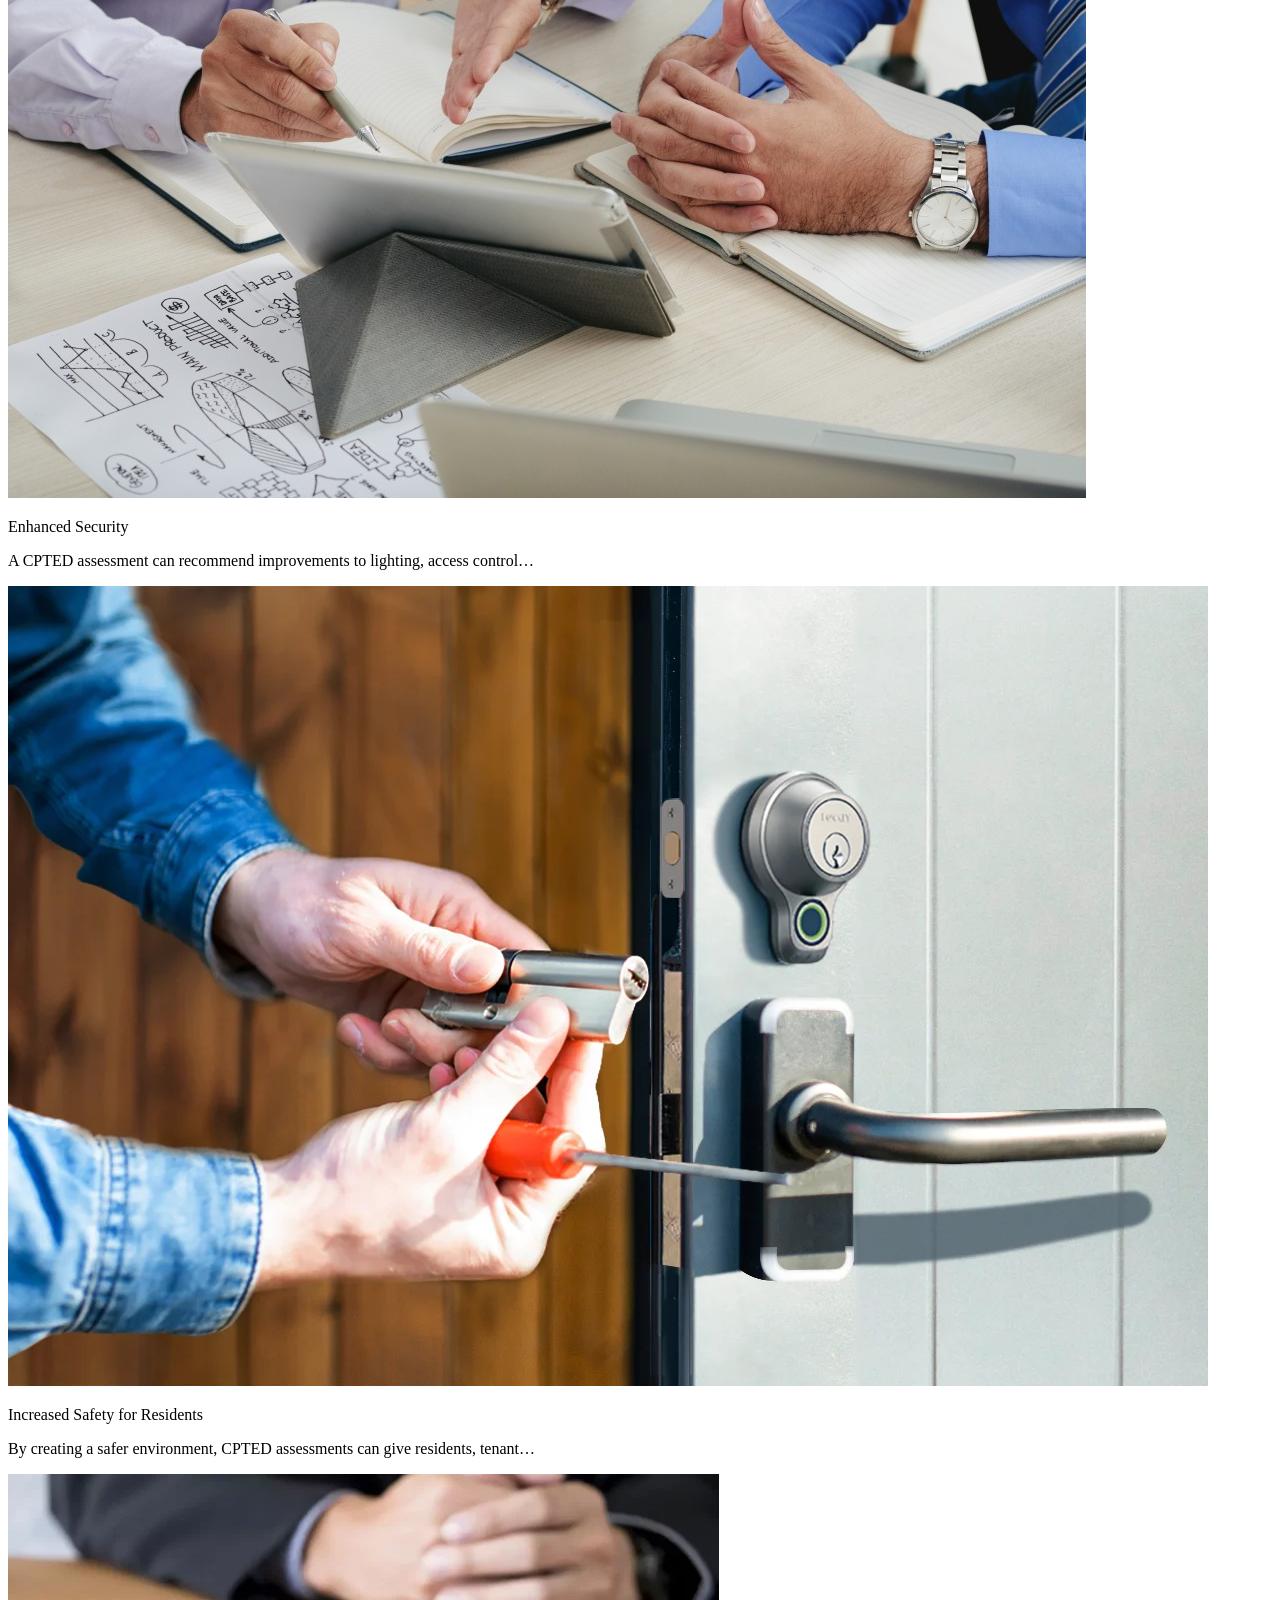
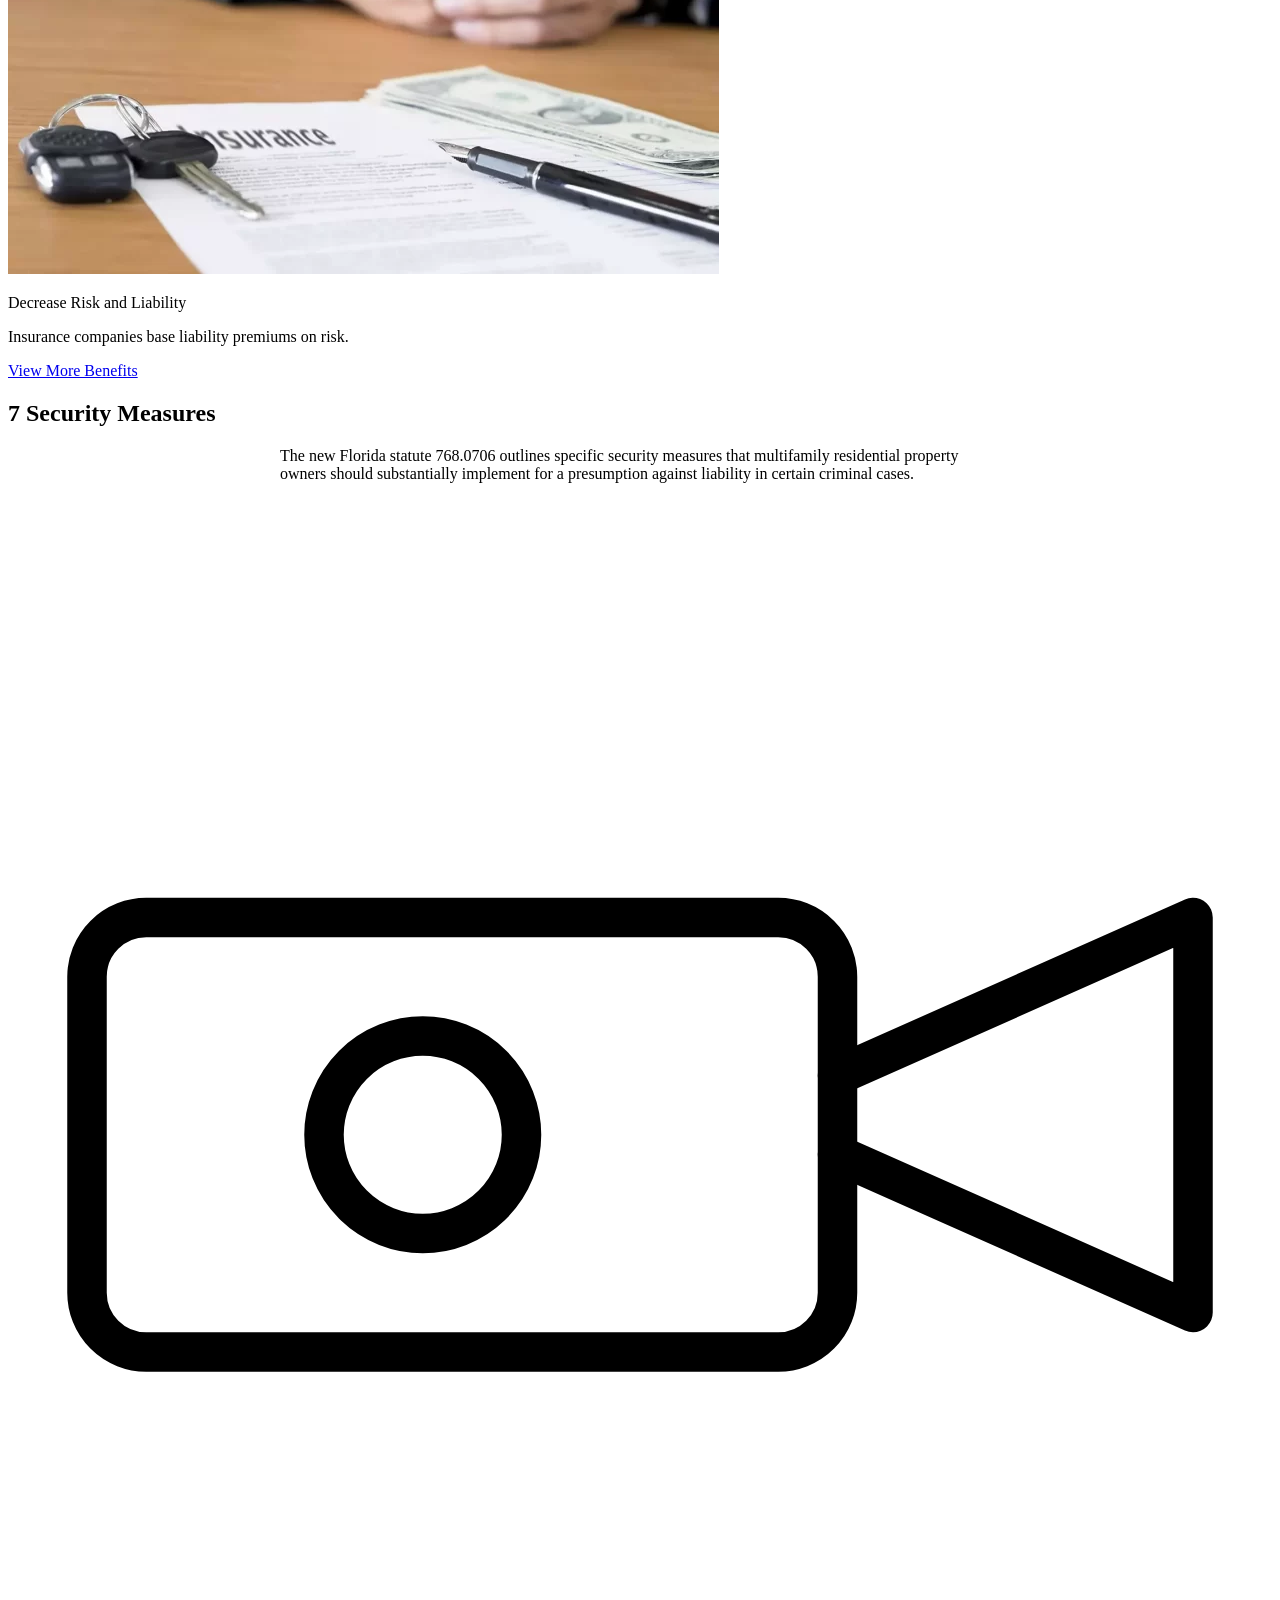
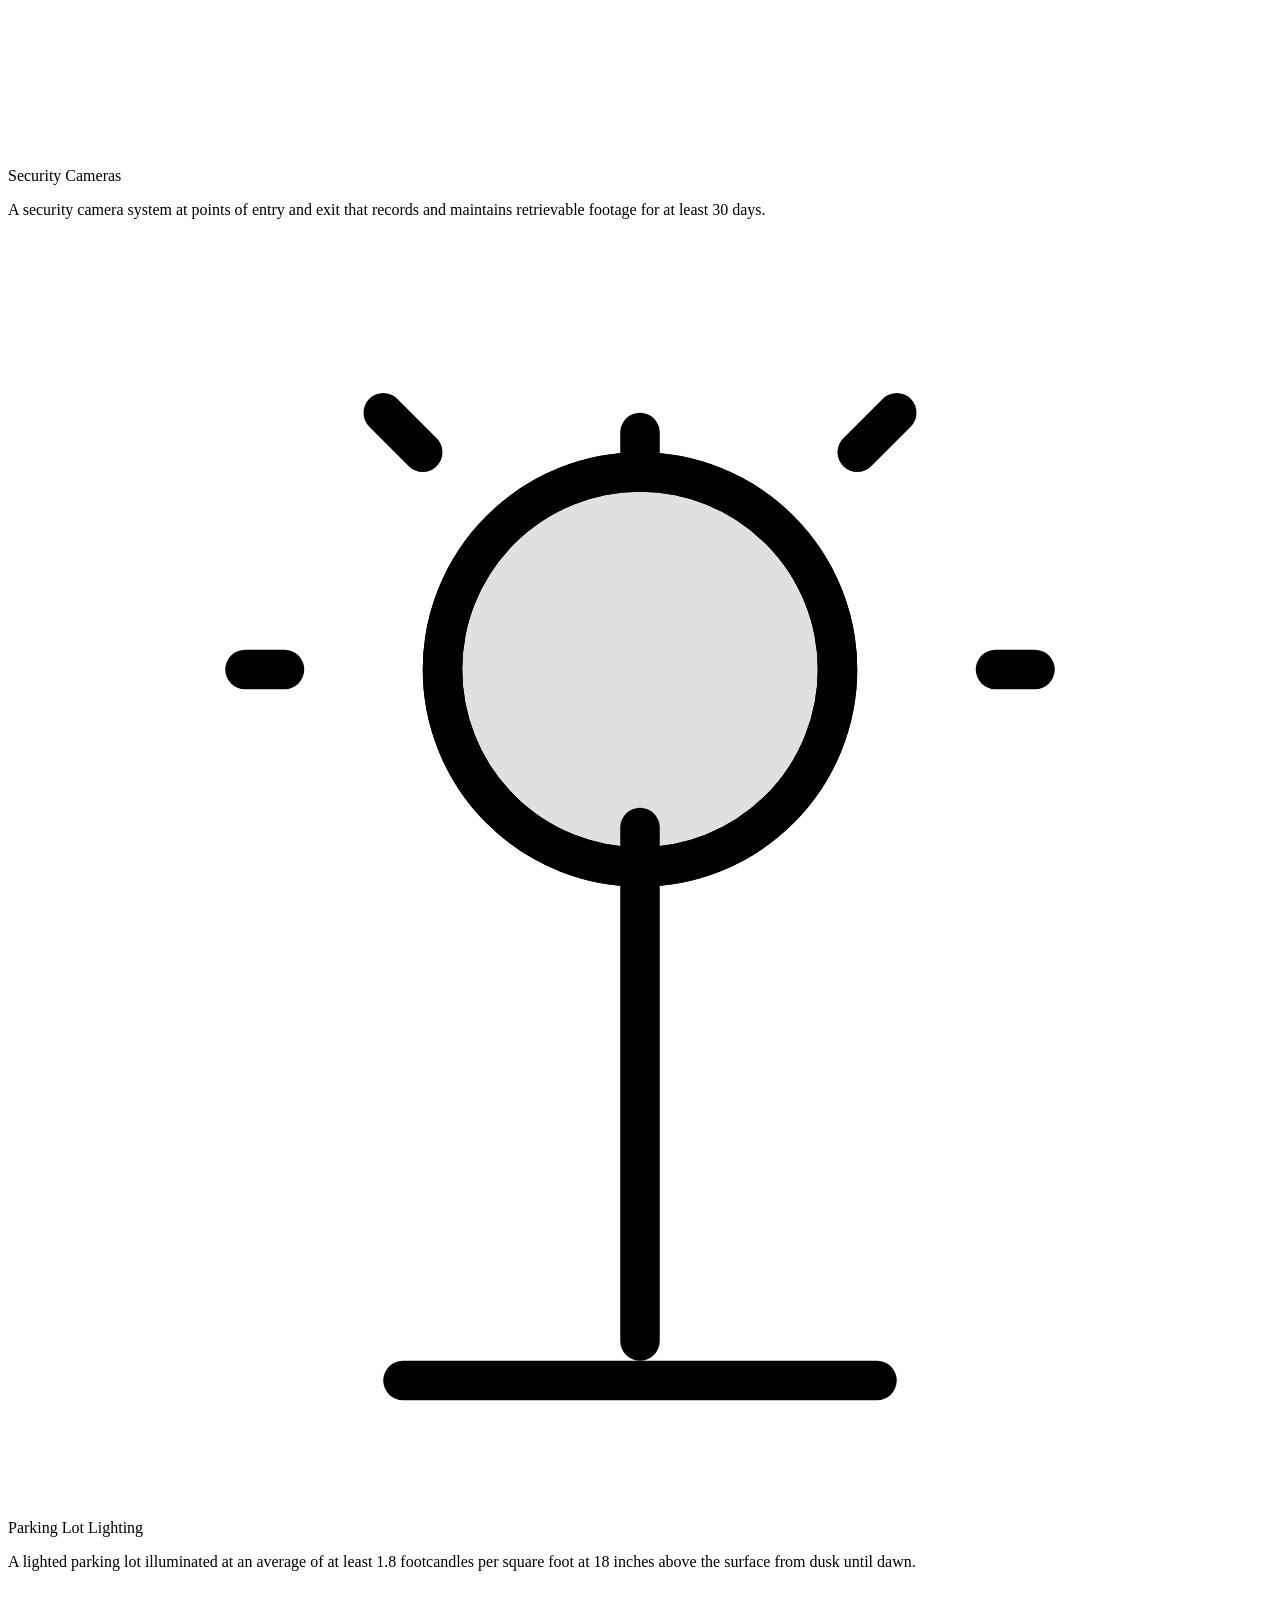
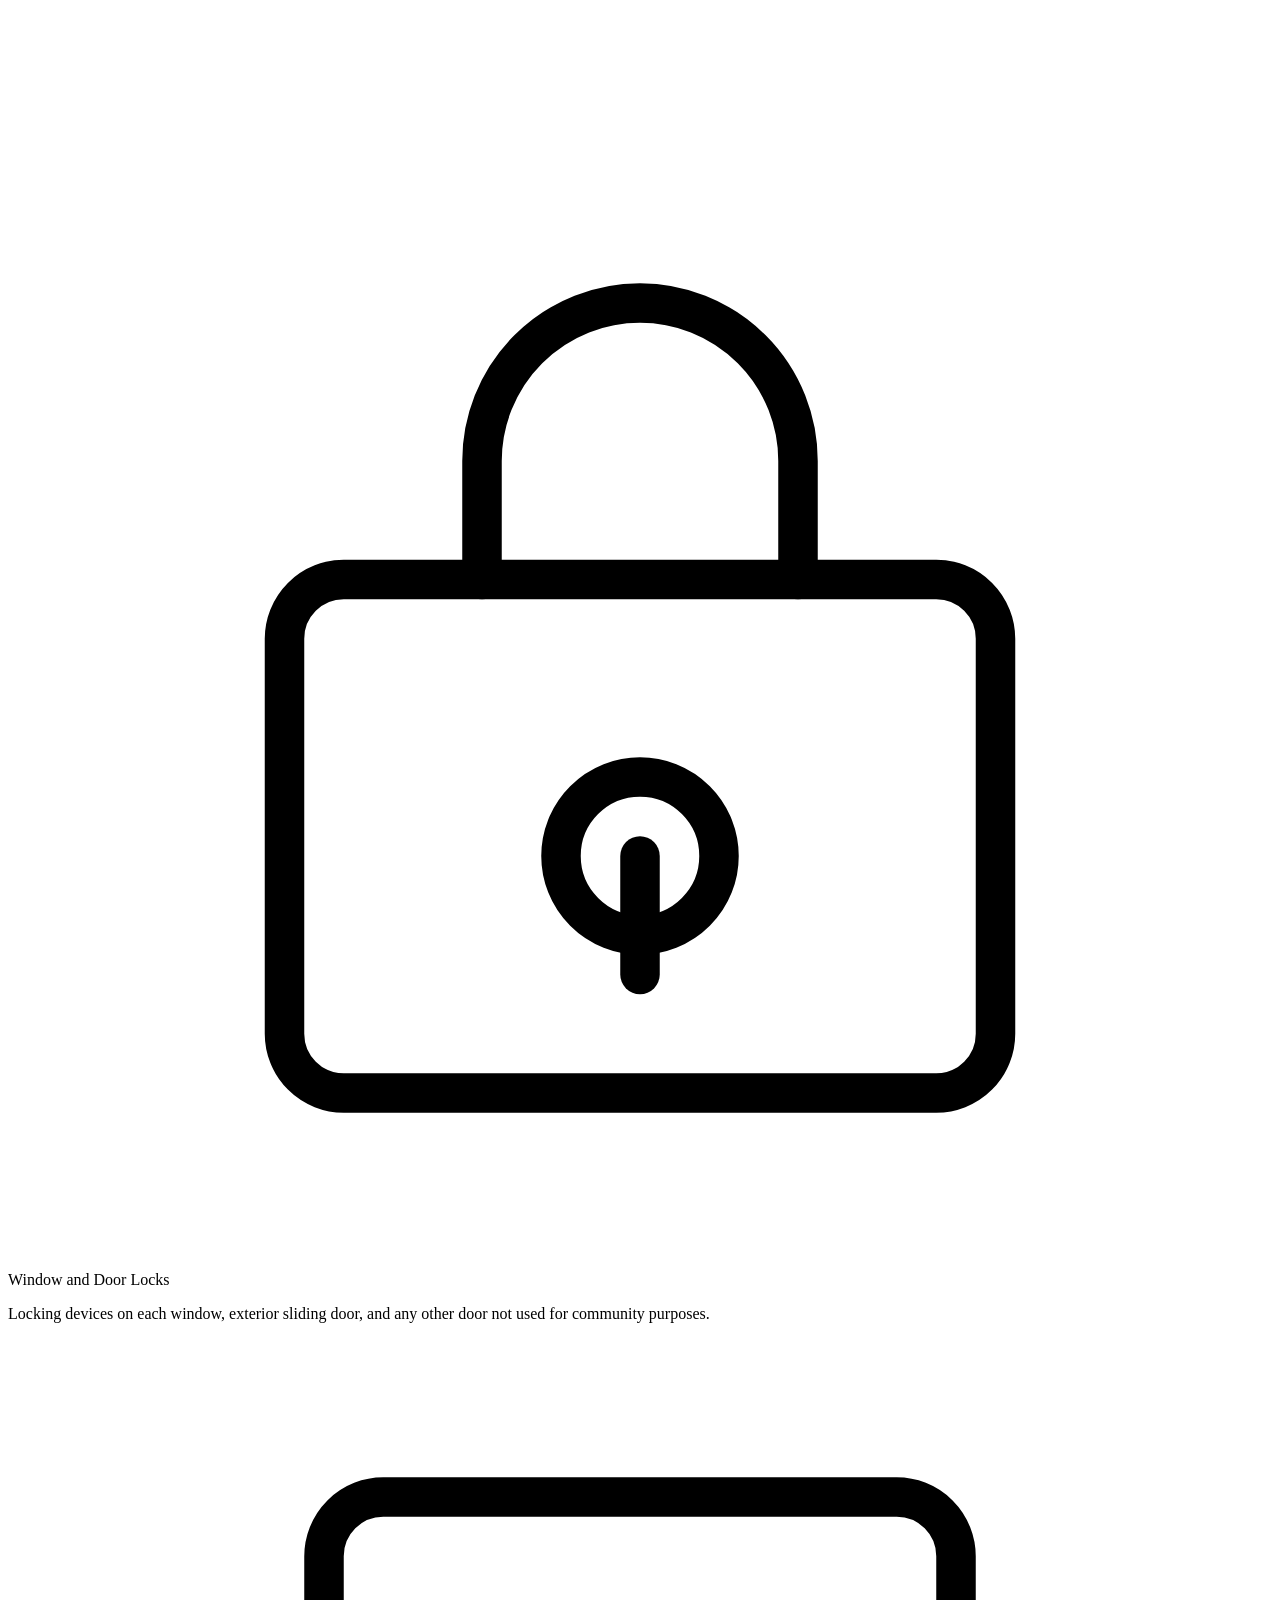
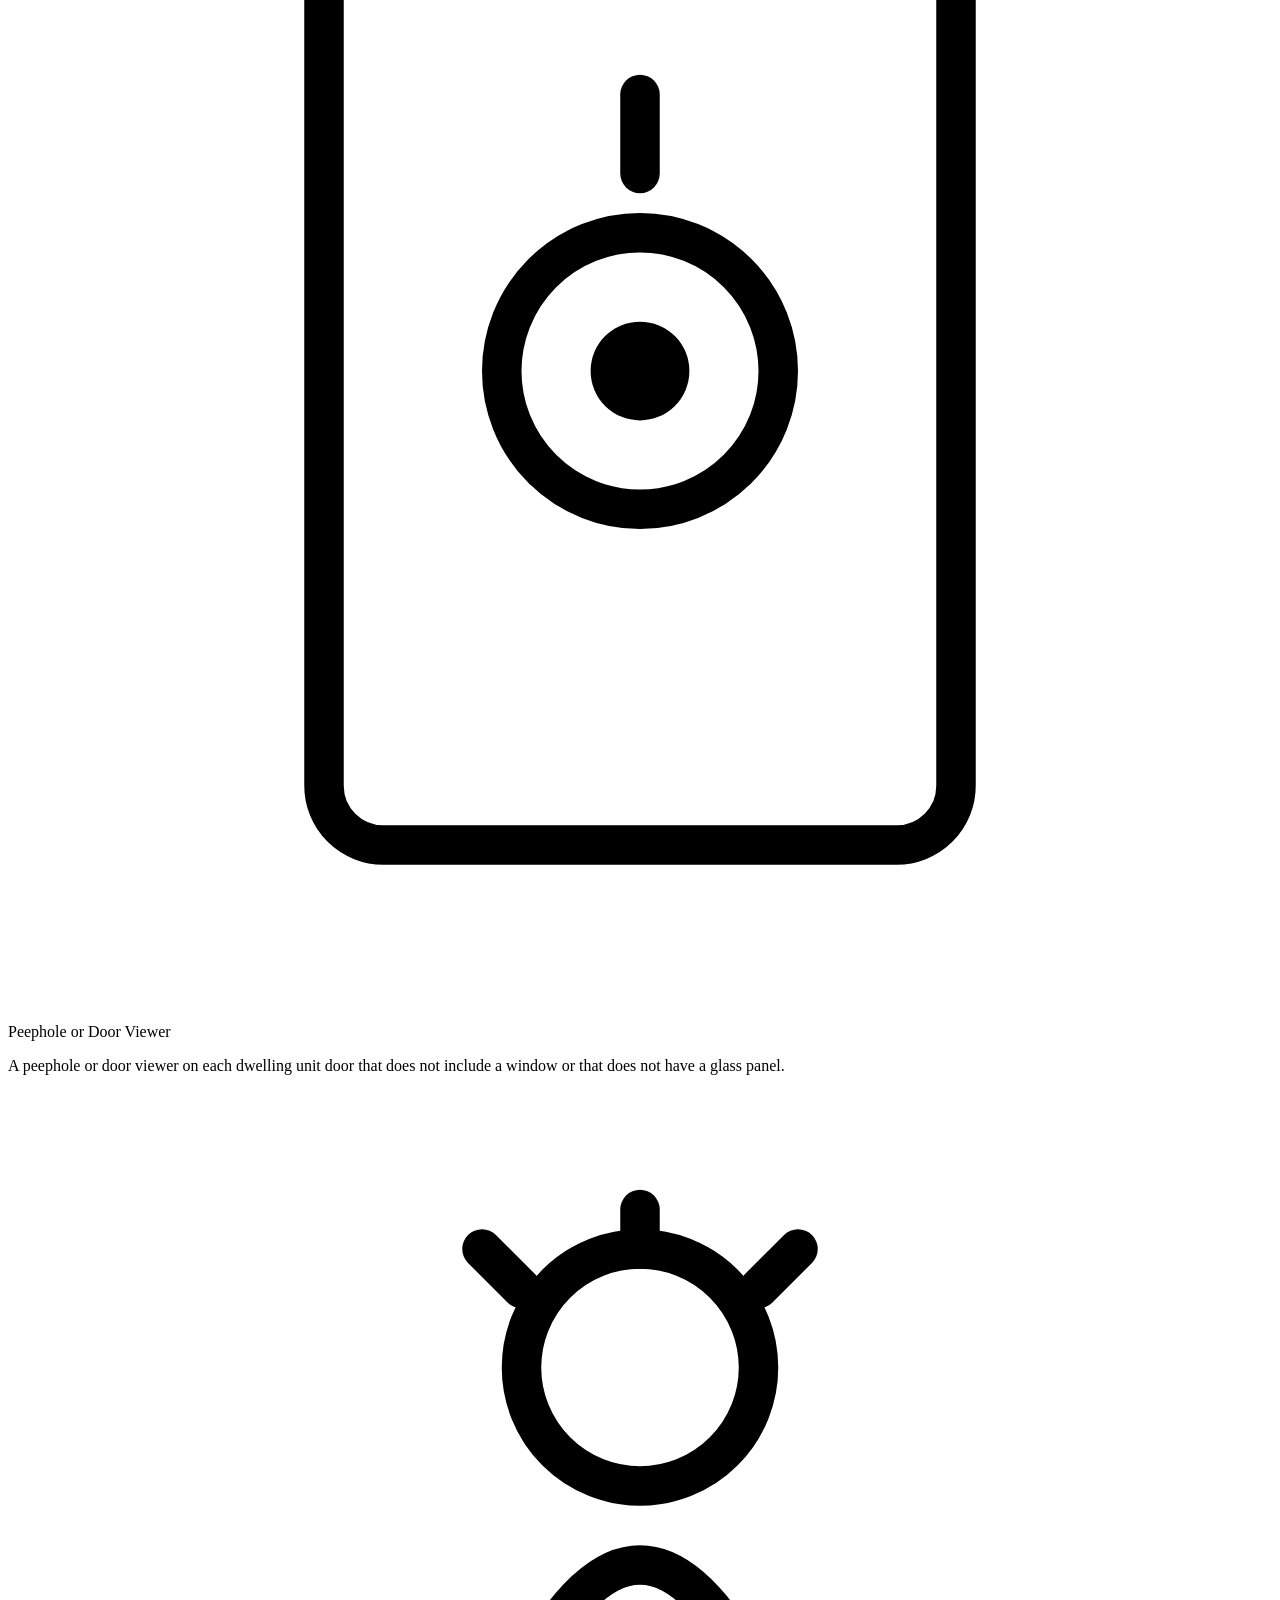
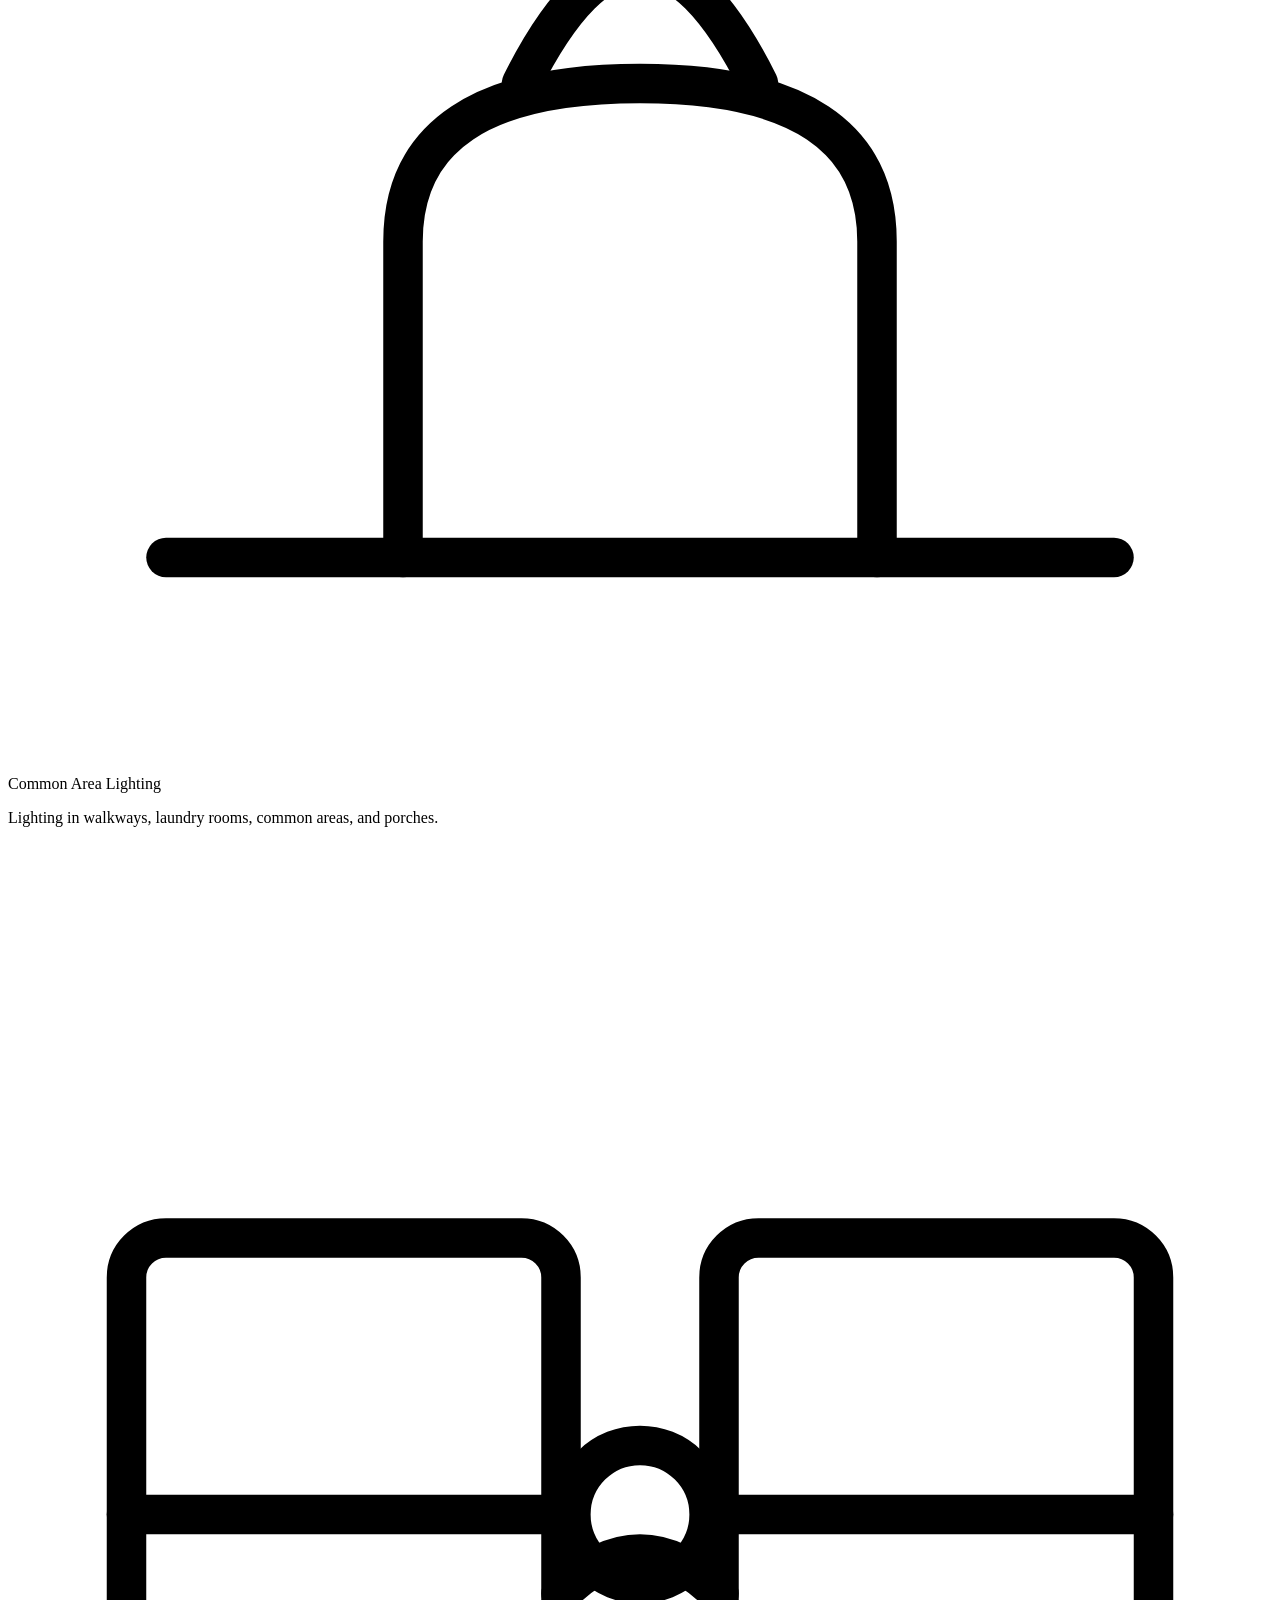
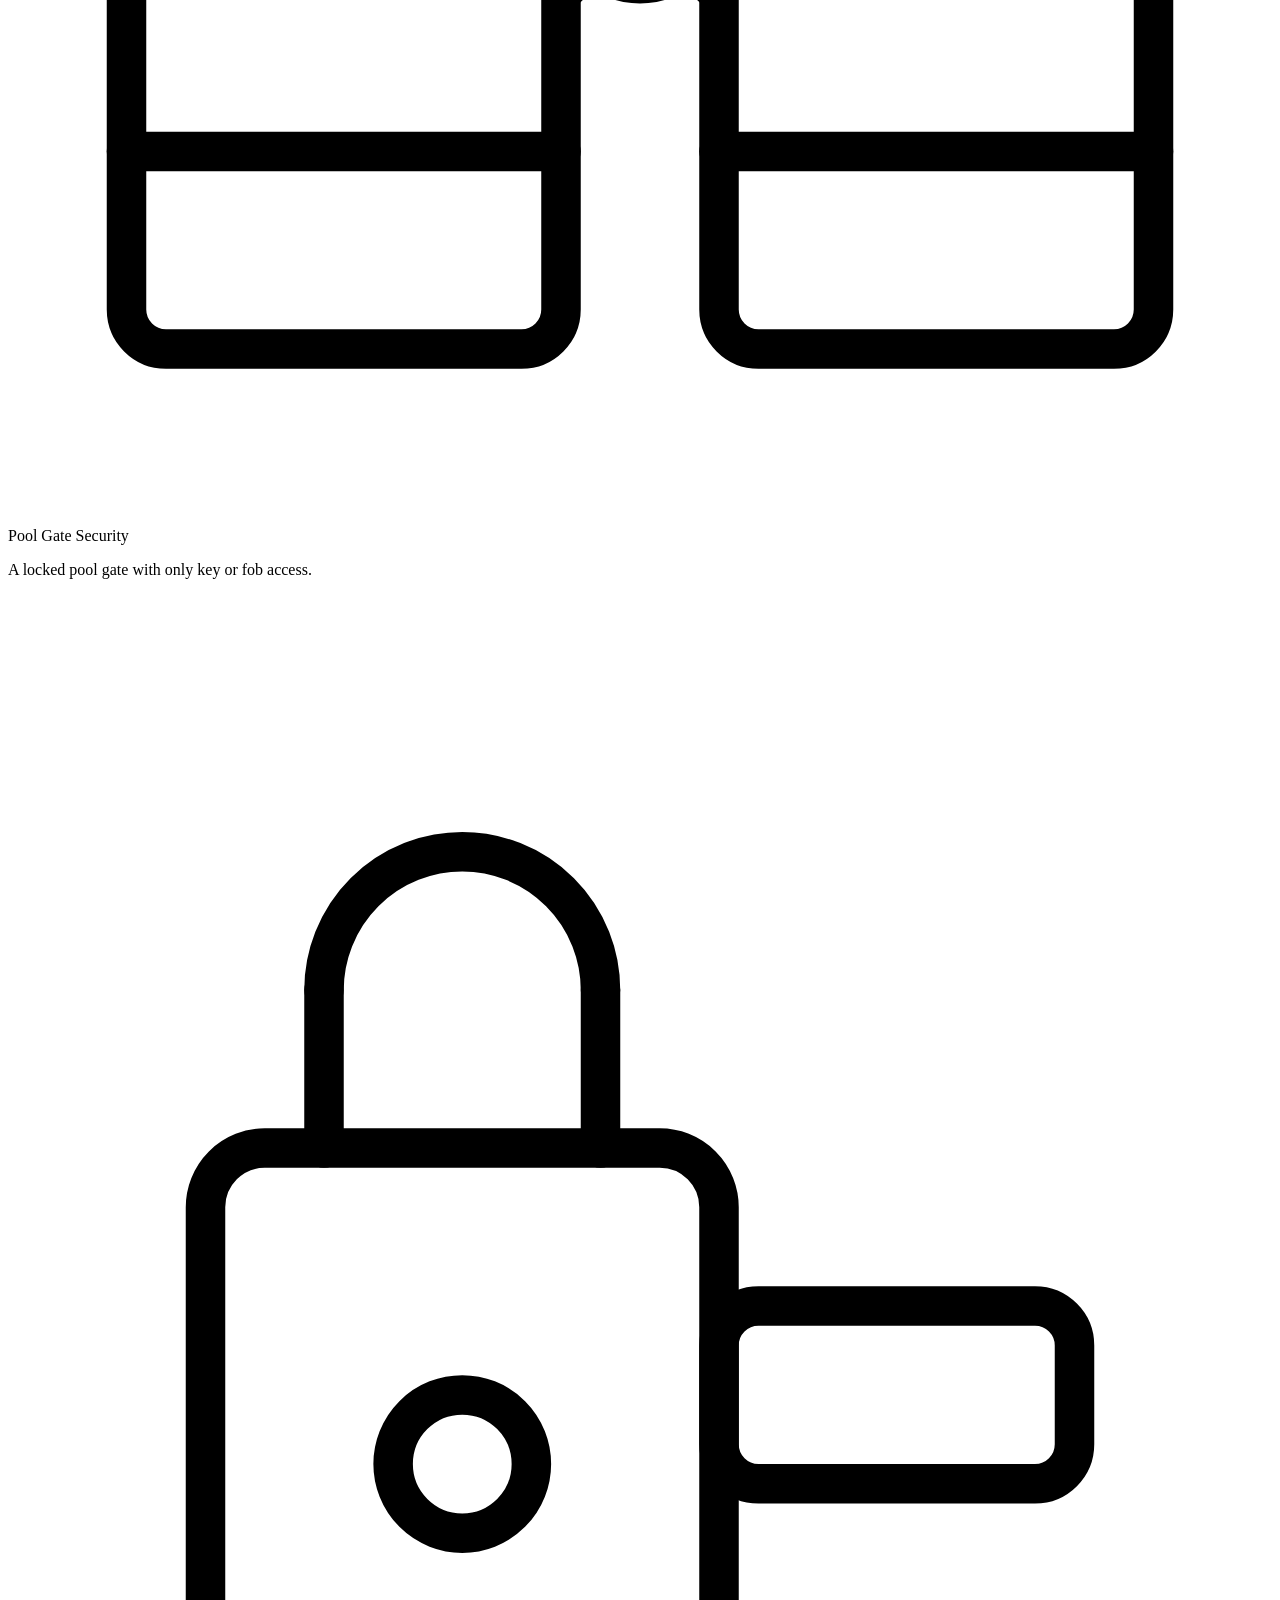
==== commit bde0d3bb: "Update index.html" ====
--- a/index.html
+++ b/index.html
@@ -25,31 +25,31 @@
     "sameAs": []
   }
   </script>
-  <link rel="stylesheet" href="/styles.css">
+ <link rel="stylesheet" href="public/styles.css">
 </head>
 <body>
 
 <header class="site-header">
   <div class="header-inner">
-  <a href="/" class="site-logo" aria-label="ALL FLORIDA CPTED LLC — Home">
-
-      <img src="/Logo1.png" alt="ALL FLORIDA CPTED Logo" class="logo-img">
+<a href="index.html" class="site-logo" aria-label="ALL FLORIDA CPTED LLC — Home">
+
+      <img src="public/Logo1.png" alt="ALL FLORIDA CPTED Logo" class="logo-img">
 <div class="logo-text-block">
 </div>
 </a>
 
     <nav class="main-nav" aria-label="Main navigation">
-      <a href="/" class="nav-home-pill">Home</a>
-      <a href="/services/">Benefits</a>
+      <a href="index.html" class="nav-home-pill">Home</a>
+      <a href="services/">Benefits</a>
       <div class="nav-dropdown">
-        <a href="/7-security-measures/">7 Security Measures</a>
+        <a href="7-security-measures/">7 Security Measures</a>
         <ul class="dropdown-menu" role="menu">
           <li role="none"><a href="/fl-statutes/" role="menuitem">FL Statutes</a></li>
         </ul>
       </div>
-      <a href="/implementing-cpted/">CPTED Surveys</a>
-      <a href="/about-us/">About Us</a>
-      <a href="/contact-us/">Contact Us</a>
+      <a href="implementing-cpted/">CPTED Surveys</a>
+      <a href="about-us/">About Us</a>
+      <a href="contact-us/">Contact Us</a>
       <a href="tel:3525594295" class="nav-phone-pill" aria-label="Call (352) 559-4295">
         <svg width="14" height="14" fill="none" viewBox="0 0 24 24" stroke="currentColor" stroke-width="2" aria-hidden="true"><path stroke-linecap="round" stroke-linejoin="round" d="M3 5a2 2 0 012-2h3.28a1 1 0 01.948.684l1.498 4.493a1 1 0 01-.502 1.21l-2.257 1.13a11.042 11.042 0 005.516 5.516l1.13-2.257a1 1 0 011.21-.502l4.493 1.498a1 1 0 01.684.949V19a2 2 0 01-2 2h-1C9.716 21 3 14.284 3 6V5z"/></svg>
         (352) 559-4295
@@ -61,13 +61,13 @@
     </button>
   </div>
   <nav class="mobile-nav" aria-label="Mobile navigation">
-    <a href="/">Home</a>
-    <a href="/services/">Benefits</a>
-    <a href="/7-security-measures/">7 Security Measures</a>
-    <a href="/fl-statutes/" class="mobile-child">&#8627; FL Statutes</a>
-    <a href="/implementing-cpted/">CPTED Surveys</a>
-    <a href="/about-us/">About Us</a>
-    <a href="/contact-us/">Contact Us</a>
+    <a href="index.html">Home</a>
+    <a href="services/">Benefits</a>
+    <a href="7-security-measures/">7 Security Measures</a>
+    <a href="fl-statutes/" class="mobile-child">&#8627; FL Statutes</a>
+    <a href="implementing-cpted/">CPTED Surveys</a>
+    <a href="about-us/">About Us</a>
+    <a href="contact-us/">Contact Us</a>
     <a href="tel:3525594295">(352) 559-4295</a>
   </nav>
 </header>
@@ -75,15 +75,15 @@
 <!-- Hero Slider -->
 <section class="hero" aria-label="Security camera photo slideshow">
   <div class="hero-slide">
-    <img src="/img1.webp" alt="Outdoor security cameras mounted against blue sky" width="1600" height="700" fetchpriority="high">
+    <img src="public/img1.webp" alt="Outdoor security cameras mounted against blue sky" width="1600" height="700" fetchpriority="high">
   </div>
   <div class="hero-slide">
-    <img src="/img2.webp" alt="Dome security camera mounted on building wall" width="1600" height="700" loading="lazy">
+    <img src="public/img2.webp" alt="Dome security camera mounted on building wall" width="1600" height="700" loading="lazy">
   </div>
   <div class="hero-overlay">
     <div class="hero-content">
       <h1>Crime Prevention Through Environmental Design</h1>
-      <a href="/contact-us/" class="hero-btn">Contact Us</a>
+      <a href="contact-us/" class="hero-btn">Contact Us</a>
     </div>
   </div>
   <button class="hero-arrow prev" aria-label="Previous slide">&#8249;</button>
@@ -100,7 +100,7 @@
         <p>ALL FLORIDA CPTED LLC provides affordable CPTED survey assessments to business and property owners to identify potential security vulnerabilities and recommend improvements per Florida Statute 768.0706.</p>
       </div>
       <div>
-        <img src="img3.webp" alt="Illuminated multifamily property parking lot at night" width="800" height="560" loading="lazy">
+        <img src="public/img3.webp" alt="Illuminated multifamily property parking lot at night" width="800" height="560" loading="lazy">
       </div>
     </div>
   </div>
@@ -111,7 +111,7 @@
   <div class="container">
     <div class="two-col">
       <div>
-        <img src="https://images.pexels.com/photos/1037995/pexels-photo-1037995.jpeg?auto=compress&cs=tinysrgb&w=800&h=560&fit=crop" alt="Lighted walkway with landscape lighting at dusk" width="800" height="560" loading="lazy">
+        <img src="public/imgtop.jpg" alt="Lighted walkway with landscape lighting at dusk" width="800" height="560" loading="lazy">
       </div>
       <div class="cpted-concepts-text">
         <h2 style="font-family:var(--font-head);font-weight:700;font-size:clamp(1.4rem,3.5vw,2rem);text-transform:uppercase;letter-spacing:0.06em;color:white;margin-bottom:20px;">CPTED Concepts</h2>
@@ -135,28 +135,28 @@
     <h2 class="section-title text-center">Benefits</h2>
     <div class="cards-grid">
       <div class="card">
-        <img class="card-img" src="https://images.pexels.com/photos/923681/pexels-photo-923681.jpeg?auto=compress&cs=tinysrgb&w=600&h=360&fit=crop" alt="Crime scene tape representing reduced crime rates" loading="lazy">
+        <img class="card-img" src="public/imgcrime.jpeg" alt="Crime scene tape representing reduced crime rates" loading="lazy">
         <div class="card-body">
           <p class="card-title">Reduced Crime Rates</p>
           <p class="card-desc card-desc-truncated">CPTED assessments help identify vulnerabilities in your property's design…</p>
         </div>
       </div>
       <div class="card">
-        <img class="card-img" src="https://images.pexels.com/photos/3183197/pexels-photo-3183197.jpeg?auto=compress&cs=tinysrgb&w=600&h=360&fit=crop" alt="Security consultants reviewing an assessment report" loading="lazy">
+        <img class="card-img" src="public/img6.jpeg" alt="Security consultants reviewing an assessment report" loading="lazy">
         <div class="card-body">
           <p class="card-title">Enhanced Security</p>
           <p class="card-desc card-desc-truncated">A CPTED assessment can recommend improvements to lighting, access control…</p>
         </div>
       </div>
       <div class="card">
-        <img class="card-img" src="https://images.pexels.com/photos/279810/pexels-photo-279810.jpeg?auto=compress&cs=tinysrgb&w=600&h=360&fit=crop" alt="Technician rekeying a door lock for resident safety" loading="lazy">
+        <img class="card-img" src="public/img7.webp" alt="Technician rekeying a door lock for resident safety" loading="lazy">
         <div class="card-body">
           <p class="card-title">Increased Safety for Residents</p>
           <p class="card-desc card-desc-truncated">By creating a safer environment, CPTED assessments can give residents, tenant…</p>
         </div>
       </div>
       <div class="card">
-        <img class="card-img" src="https://images.pexels.com/photos/1181671/pexels-photo-1181671.jpeg?auto=compress&cs=tinysrgb&w=600&h=360&fit=crop" alt="Insurance paperwork representing lower liability premiums" loading="lazy">
+        <img class="card-img" src="public/img8.webp" alt="Insurance paperwork representing lower liability premiums" loading="lazy">
         <div class="card-body">
           <p class="card-title">Decrease Risk and Liability</p>
           <p class="card-desc card-desc-truncated">Insurance companies base liability premiums on risk.</p>
@@ -165,7 +165,7 @@
       
     </div>
     <div class="grid-cta">
-      <a href="/services/" class="btn btn-teal">View More Benefits</a>
+      <a href="services/" class="btn btn-teal">View More Benefits</a>
     </div>
   </div>
 </section>
@@ -230,10 +230,10 @@
     <div>
       <p class="footer-col-title">Quick Links</p>
       <ul class="footer-links">
-        <li><a href="/">Home</a></li>
-        <li><a href="/services/">Services</a></li>
-        <li><a href="/about-us/">About Us</a></li>
-        <li><a href="/contact-us/">Contact Us</a></li>
+        <li><a href="index.html">Home</a></li>
+        <li><a href="services/">Services</a></li>
+        <li><a href="about-us/">About Us</a></li>
+        <li><a href="contact-us/">Contact Us</a></li>
       </ul>
     </div>
     <div>
@@ -250,7 +250,7 @@
   </div>
 </footer>
 
-<script src="/script.js"></script>
+<script src="public/script.js"></script>
 <script>document.querySelectorAll('.yr').forEach(function(el){el.textContent=new Date().getFullYear();});</script>
 </body>
 </html>
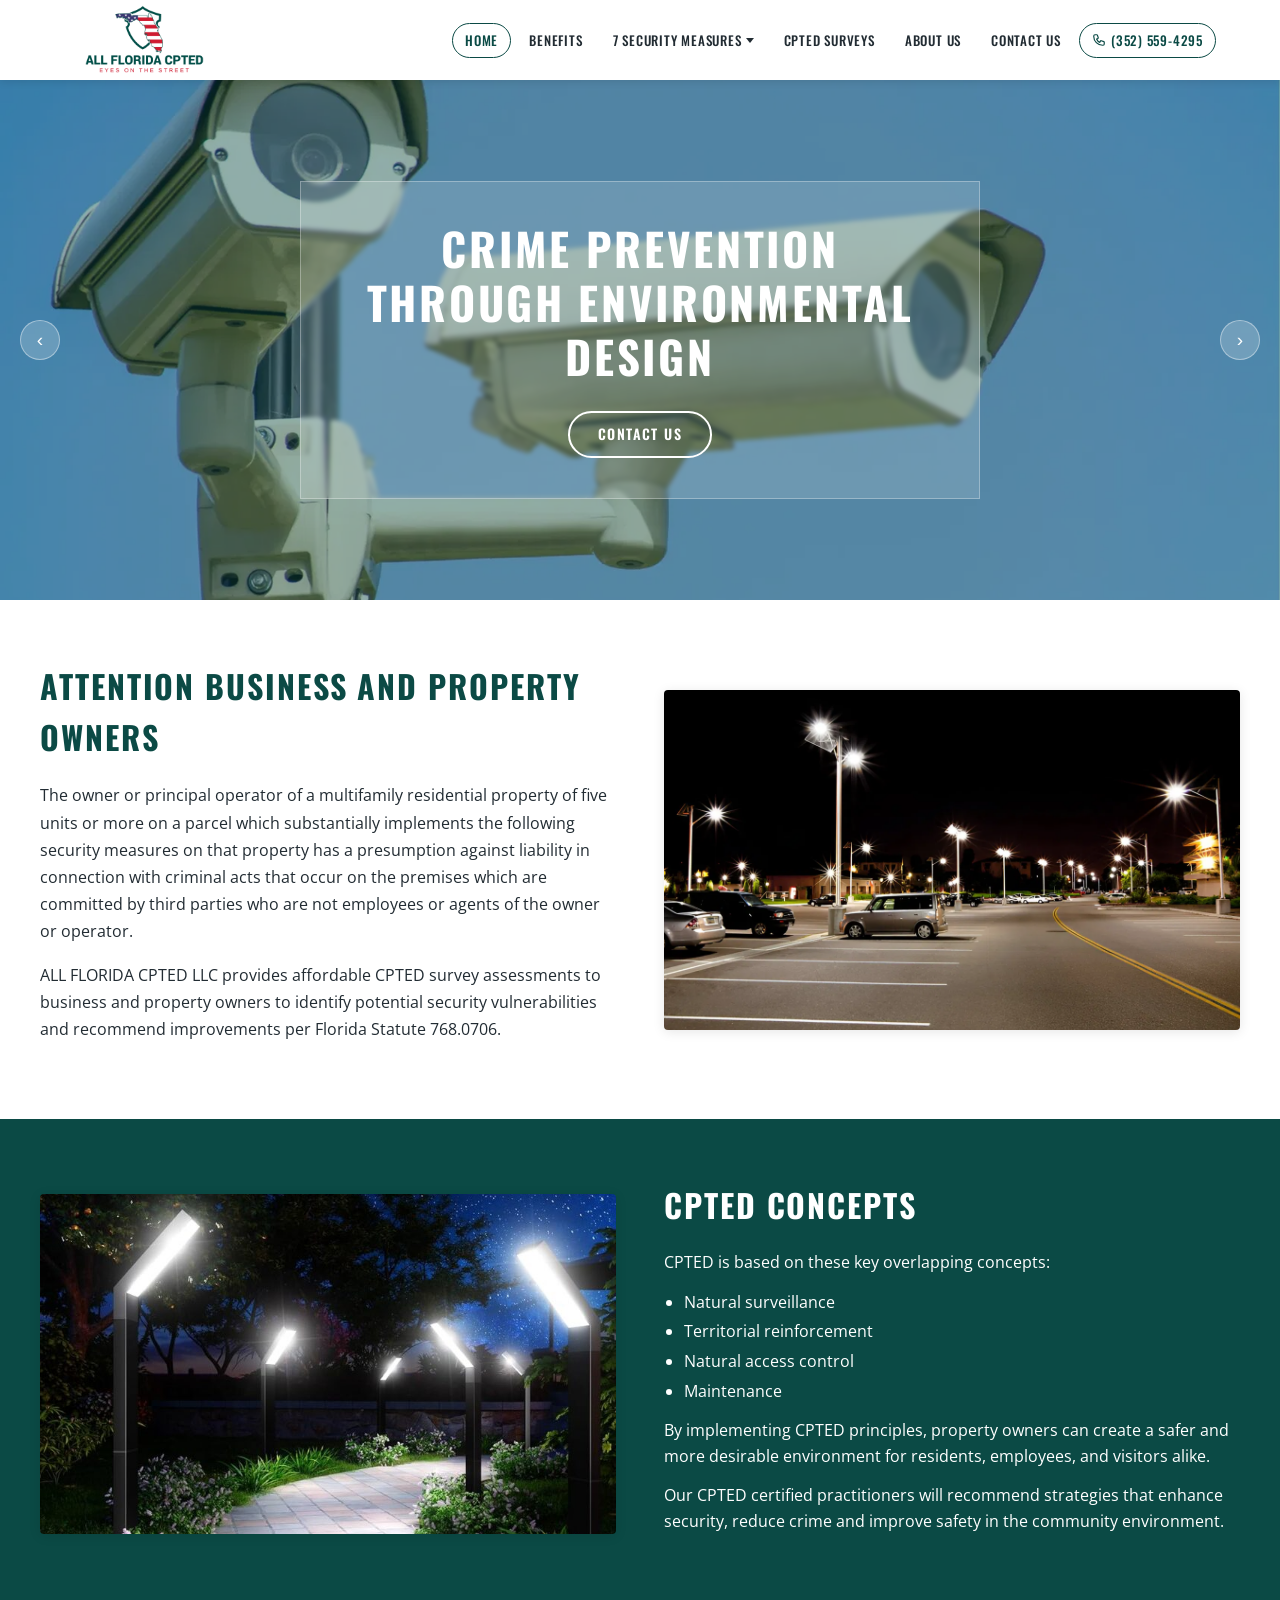
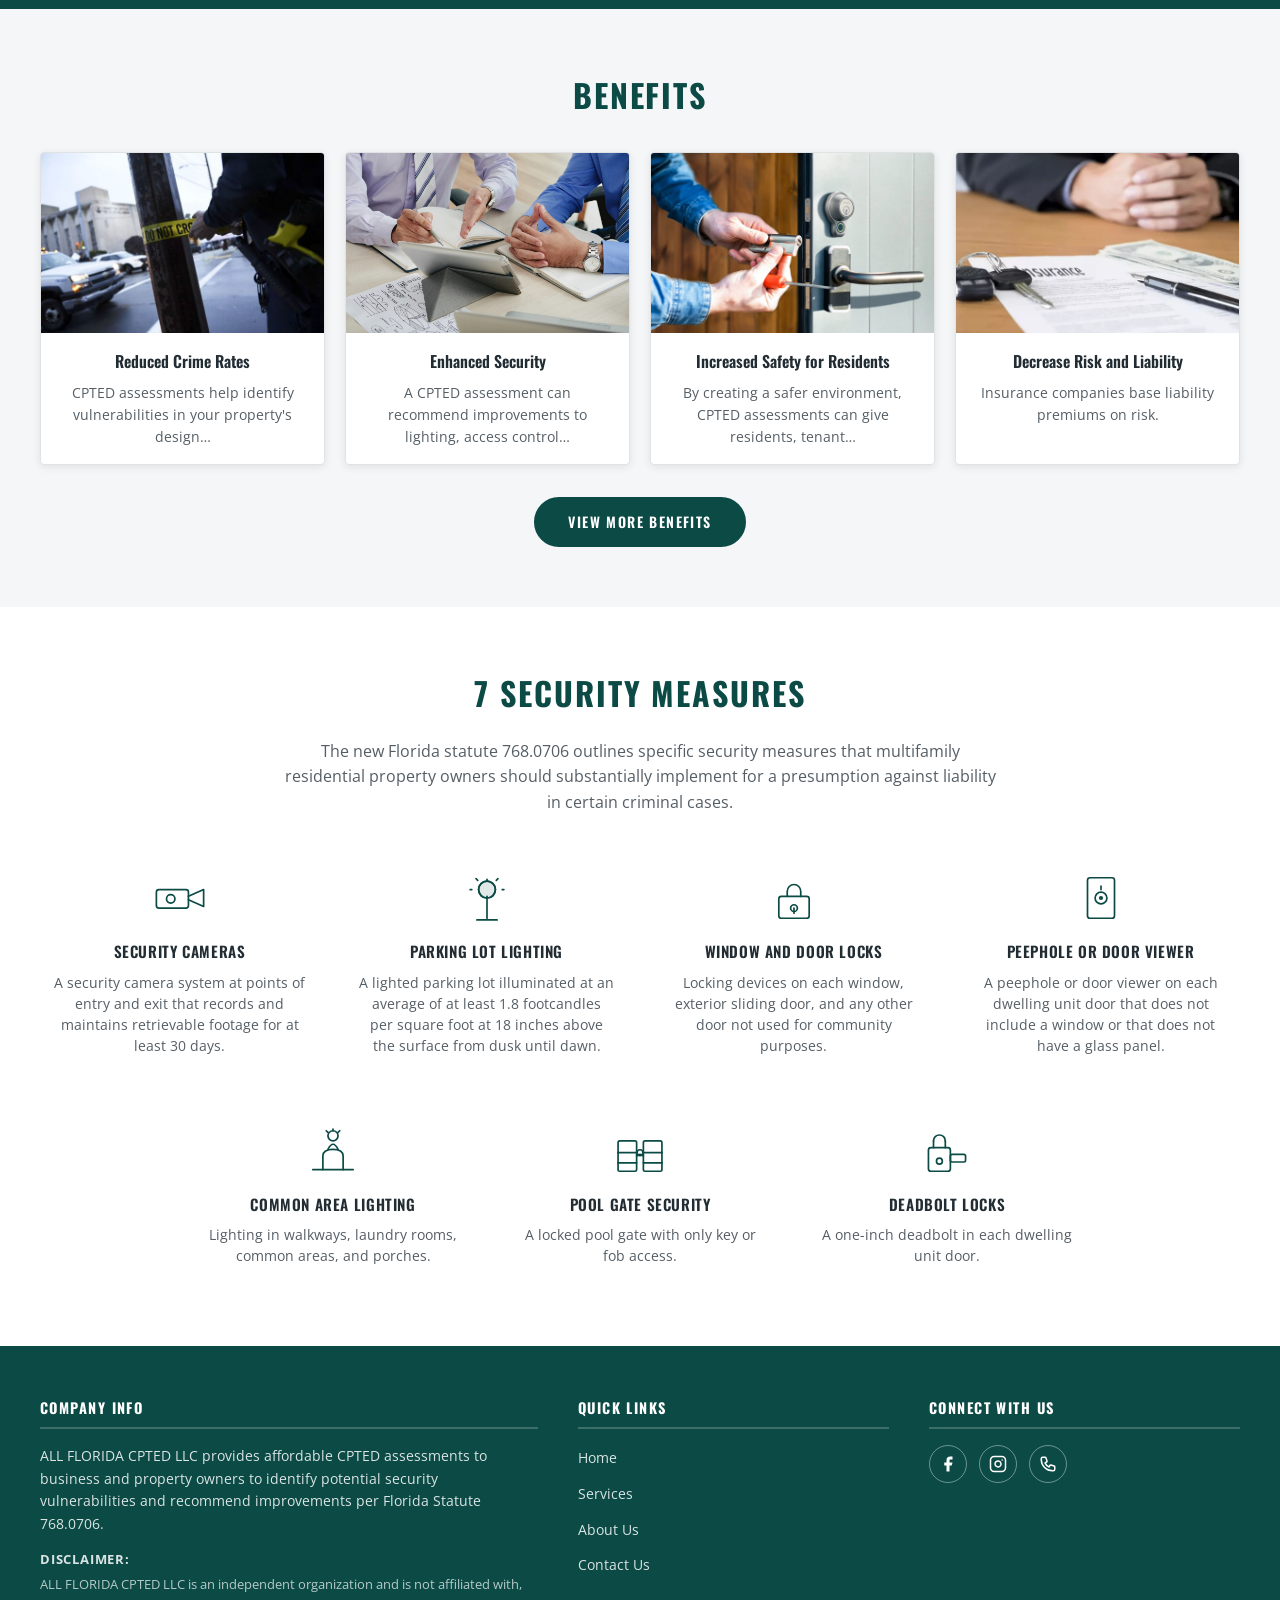
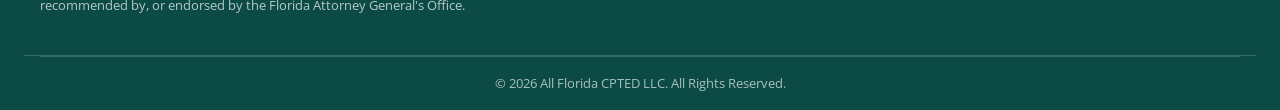
==== commit a6dab585: "Update index.html" ====
--- a/index.html
+++ b/index.html
@@ -25,7 +25,7 @@
     "sameAs": []
   }
   </script>
- <link rel="stylesheet" href="public/styles.css">
+ <link rel="stylesheet" href="styles.css">
 </head>
 <body>
 
@@ -44,7 +44,7 @@
       <div class="nav-dropdown">
         <a href="7-security-measures/">7 Security Measures</a>
         <ul class="dropdown-menu" role="menu">
-          <li role="none"><a href="/fl-statutes/" role="menuitem">FL Statutes</a></li>
+          <li role="none"><a href="fl-statutes/" role="menuitem">FL Statutes</a></li>
         </ul>
       </div>
       <a href="implementing-cpted/">CPTED Surveys</a>
@@ -250,7 +250,7 @@
   </div>
 </footer>
 
-<script src="public/script.js"></script>
+<script src="script.js"></script>
 <script>document.querySelectorAll('.yr').forEach(function(el){el.textContent=new Date().getFullYear();});</script>
 </body>
 </html>
--- a/styles.css
+++ b/styles.css
@@ -0,0 +1,907 @@
+/* ============================================================
+   ALL FLORIDA CPTED LLC — Shared Stylesheet
+   ============================================================ */
+
+@import url('https://fonts.googleapis.com/css2?family=Oswald:wght@400;500;600;700&family=Open+Sans:wght@400;500;600;700&display=swap');
+
+/* ---------- CSS Variables ---------- */
+:root {
+  --teal:        #0B4A45;
+  --teal-dark:   #083632;
+  --teal-light:  #0d5a54;
+  --red:         #C8232C;
+  --blue:        #1B3F73;
+  --charcoal:    #222C33;
+  --gray-bg:     #F5F6F7;
+  --gray-mid:    #E0E2E4;
+  --gray-text:   #555E65;
+  --white:       #FFFFFF;
+  --cream:       #F0F0EC;
+
+  --font-head:   'Oswald', 'Arial Narrow', Arial, sans-serif;
+  --font-body:   'Open Sans', 'Helvetica Neue', Arial, sans-serif;
+
+  --radius:      4px;
+  --radius-pill: 50px;
+  --shadow:      0 2px 12px rgba(0,0,0,0.10);
+  --shadow-card: 0 2px 8px rgba(0,0,0,0.09);
+
+  --max-width:   1200px;
+  --header-h:    80px;
+}
+
+/* ---------- Reset ---------- */
+*, *::before, *::after { box-sizing: border-box; margin: 0; padding: 0; }
+html { scroll-behavior: smooth; }
+body {
+  font-family: var(--font-body);
+  color: var(--charcoal);
+  font-size: 16px;
+  line-height: 1.6;
+  background: var(--white);
+}
+a { color: inherit; text-decoration: none; }
+img { display: block; max-width: 100%; height: auto; }
+ul { list-style: none; }
+
+/* ============================================================
+   HEADER / NAV
+   ============================================================ */
+.site-header {
+  position: sticky;
+  top: 0;
+  z-index: 1000;
+  background: var(--white);
+  box-shadow: 0 2px 8px rgba(0,0,0,0.10);
+  height: var(--header-h);
+}
+.header-inner {
+  max-width: var(--max-width);
+  margin: 0 auto;
+  padding: 0 24px;
+  height: 100%;
+  display: flex;
+  align-items: center;
+  justify-content: space-between;
+  gap: 16px;
+}
+/* Logo */
+.site-logo {
+  display: flex;
+  align-items: center;
+  height: 100%;
+}
+
+.logo-img {
+  width: 160px;
+  height: auto;
+  max-height: 70px;
+  object-fit: contain;
+}
+.logo-text-block {
+  display: flex;
+  flex-direction: column;
+  line-height: 1.15;
+}
+
+.logo-name {
+  font-family: var(--font-head);
+  font-weight: 700;
+  font-size: 1.05rem;
+  color: var(--teal);
+  letter-spacing: 0.03em;
+  text-transform: uppercase;
+}
+
+.logo-tagline {
+  font-family: var(--font-head);
+  font-size: 0.62rem;
+  font-weight: 600;
+  color: var(--red);
+  letter-spacing: 0.12em;
+  text-transform: uppercase;
+}
+.logo-text-block {
+  display: flex;
+  flex-direction: column;
+  line-height: 1.15;
+}
+.logo-name {
+  font-family: var(--font-head);
+  font-weight: 700;
+  font-size: 1.05rem;
+  color: var(--teal);
+  letter-spacing: 0.03em;
+  text-transform: uppercase;
+}
+.logo-tagline {
+  font-family: var(--font-head);
+  font-size: 0.62rem;
+  font-weight: 600;
+  color: var(--red);
+  letter-spacing: 0.12em;
+  text-transform: uppercase;
+}
+
+/* Main Nav */
+.main-nav {
+  display: flex;
+  align-items: center;
+  gap: 6px;
+  flex-wrap: wrap;
+}
+.main-nav a {
+  font-family: var(--font-head);
+  font-size: 0.82rem;
+  font-weight: 500;
+  text-transform: uppercase;
+  letter-spacing: 0.06em;
+  color: var(--charcoal);
+  padding: 6px 12px;
+  border-radius: var(--radius-pill);
+  transition: color 0.2s, background 0.2s;
+  white-space: nowrap;
+}
+.main-nav a:hover { color: var(--teal); }
+
+/* Home pill button */
+.nav-home-pill {
+  border: 1.5px solid var(--teal) !important;
+  color: var(--teal) !important;
+}
+.nav-home-pill:hover { background: var(--teal) !important; color: var(--white) !important; }
+
+/* Phone pill button */
+.nav-phone-pill {
+  border: 1.5px solid var(--teal) !important;
+  color: var(--teal) !important;
+  display: flex;
+  align-items: center;
+  gap: 5px;
+}
+.nav-phone-pill:hover { background: var(--teal) !important; color: var(--white) !important; }
+.nav-phone-pill svg { flex-shrink: 0; }
+
+/* Dropdown */
+.nav-dropdown {
+  position: relative;
+}
+.nav-dropdown > a {
+  display: flex;
+  align-items: center;
+  gap: 4px;
+}
+.nav-dropdown > a::after {
+  content: '';
+  display: inline-block;
+  width: 0;
+  height: 0;
+  border-left: 4px solid transparent;
+  border-right: 4px solid transparent;
+  border-top: 5px solid currentColor;
+  flex-shrink: 0;
+}
+.dropdown-menu {
+  position: absolute;
+  top: calc(100% + 4px);
+  left: 0;
+  background: var(--white);
+  border: 1px solid var(--gray-mid);
+  border-radius: var(--radius);
+  box-shadow: var(--shadow);
+  min-width: 160px;
+  opacity: 0;
+  pointer-events: none;
+  transform: translateY(-6px);
+  transition: opacity 0.18s, transform 0.18s;
+  z-index: 200;
+}
+.nav-dropdown:hover .dropdown-menu,
+.nav-dropdown:focus-within .dropdown-menu {
+  opacity: 1;
+  pointer-events: auto;
+  transform: translateY(0);
+}
+.dropdown-menu a {
+  display: block;
+  padding: 10px 16px;
+  font-family: var(--font-head);
+  font-size: 0.80rem;
+  text-transform: uppercase;
+  letter-spacing: 0.05em;
+  color: var(--charcoal);
+  border-radius: 0;
+}
+.dropdown-menu a:hover { background: var(--gray-bg); color: var(--teal); }
+
+/* Active nav state */
+.nav-active { color: var(--teal) !important; }
+
+/* Hamburger */
+.hamburger {
+  display: none;
+  flex-direction: column;
+  justify-content: center;
+  gap: 5px;
+  width: 38px;
+  height: 38px;
+  background: none;
+  border: none;
+  cursor: pointer;
+  padding: 4px;
+  flex-shrink: 0;
+}
+.hamburger span {
+  display: block;
+  height: 2.5px;
+  background: var(--teal);
+  border-radius: 2px;
+  transition: transform 0.25s, opacity 0.25s;
+}
+.hamburger.open span:nth-child(1) { transform: translateY(7.5px) rotate(45deg); }
+.hamburger.open span:nth-child(2) { opacity: 0; }
+.hamburger.open span:nth-child(3) { transform: translateY(-7.5px) rotate(-45deg); }
+
+/* Mobile Nav */
+.mobile-nav {
+  display: none;
+  flex-direction: column;
+  background: var(--white);
+  border-top: 1px solid var(--gray-mid);
+  padding: 12px 24px 20px;
+  box-shadow: 0 6px 16px rgba(0,0,0,0.10);
+}
+.mobile-nav.open { display: flex; }
+.mobile-nav a {
+  font-family: var(--font-head);
+  font-size: 0.95rem;
+  font-weight: 500;
+  text-transform: uppercase;
+  letter-spacing: 0.06em;
+  color: var(--charcoal);
+  padding: 11px 0;
+  border-bottom: 1px solid var(--gray-bg);
+}
+.mobile-nav a:last-child { border-bottom: none; }
+.mobile-nav a:hover { color: var(--teal); }
+.mobile-nav .mobile-child { padding-left: 20px; font-size: 0.88rem; color: var(--gray-text); }
+
+/* ============================================================
+   PAGE HEADER BAND
+   ============================================================ */
+.page-header-band {
+  background: var(--teal);
+  padding: 28px 24px;
+  text-align: center;
+}
+.page-header-band h1 {
+  font-family: var(--font-head);
+  font-weight: 700;
+  font-size: clamp(1.5rem, 4vw, 2.2rem);
+  text-transform: uppercase;
+  letter-spacing: 0.08em;
+  color: var(--white);
+}
+.page-header-band.two-band {
+  margin-top: 40px;
+}
+
+/* ============================================================
+   HERO SLIDER
+   ============================================================ */
+.hero {
+  position: relative;
+  width: 100%;
+  height: 520px;
+  overflow: hidden;
+  background: var(--teal-dark);
+}
+.hero-slide {
+  position: absolute;
+  inset: 0;
+  opacity: 0;
+  transition: opacity 0.8s ease;
+}
+.hero-slide.active { opacity: 1; }
+.hero-slide img {
+  width: 100%;
+  height: 100%;
+  object-fit: cover;
+  object-position: center;
+}
+.hero-overlay {
+  position: absolute;
+  inset: 0;
+  background: rgba(11, 74, 69, 0.45);
+  display: flex;
+  align-items: center;
+  justify-content: center;
+}
+.hero-content {
+  background: rgba(255,255,255,0.15);
+  backdrop-filter: blur(2px);
+  border: 1px solid rgba(255,255,255,0.30);
+  padding: 40px 48px;
+  text-align: center;
+  max-width: 680px;
+  width: 90%;
+}
+.hero-content h1 {
+  font-family: var(--font-head);
+  font-weight: 700;
+  font-size: clamp(1.6rem, 5vw, 2.8rem);
+  text-transform: uppercase;
+  letter-spacing: 0.06em;
+  color: var(--white);
+  line-height: 1.2;
+  margin-bottom: 28px;
+}
+.hero-btn {
+  display: inline-block;
+  font-family: var(--font-head);
+  font-size: 0.88rem;
+  font-weight: 600;
+  letter-spacing: 0.10em;
+  text-transform: uppercase;
+  color: var(--white);
+  border: 2px solid var(--white);
+  border-radius: var(--radius-pill);
+  padding: 10px 28px;
+  transition: background 0.2s, color 0.2s;
+}
+.hero-btn:hover { background: var(--white); color: var(--teal); }
+
+/* Hero arrows */
+.hero-arrow {
+  position: absolute;
+  top: 50%;
+  transform: translateY(-50%);
+  background: rgba(255,255,255,0.20);
+  border: 1px solid rgba(255,255,255,0.40);
+  color: var(--white);
+  width: 40px;
+  height: 40px;
+  border-radius: 50%;
+  display: flex;
+  align-items: center;
+  justify-content: center;
+  cursor: pointer;
+  z-index: 10;
+  transition: background 0.2s;
+  font-size: 1.2rem;
+  user-select: none;
+}
+.hero-arrow:hover { background: rgba(255,255,255,0.40); }
+.hero-arrow.prev { left: 20px; }
+.hero-arrow.next { right: 20px; }
+
+/* ============================================================
+   SECTION UTILITIES
+   ============================================================ */
+.section { padding: 60px 24px; }
+.section-gray { background: var(--gray-bg); }
+.section-teal { background: var(--teal); }
+.container {
+  max-width: var(--max-width);
+  margin: 0 auto;
+}
+.section-label {
+  font-family: var(--font-head);
+  font-size: 0.80rem;
+  font-weight: 600;
+  text-transform: uppercase;
+  letter-spacing: 0.14em;
+  color: var(--teal);
+  margin-bottom: 8px;
+}
+.section-title {
+  font-family: var(--font-head);
+  font-weight: 700;
+  font-size: clamp(1.4rem, 3.5vw, 2rem);
+  text-transform: uppercase;
+  letter-spacing: 0.06em;
+  color: var(--teal);
+  margin-bottom: 20px;
+}
+.section-teal .section-title { color: var(--white); }
+.section-teal h2 { color: var(--white); }
+
+/* ============================================================
+   TWO COLUMN LAYOUT
+   ============================================================ */
+.two-col {
+  display: grid;
+  grid-template-columns: 1fr 1fr;
+  gap: 48px;
+  align-items: center;
+}
+.two-col img {
+  width: 100%;
+  height: 340px;
+  object-fit: cover;
+  border-radius: var(--radius);
+  box-shadow: var(--shadow);
+}
+
+/* ============================================================
+   ATTENTION SECTION (Home)
+   ============================================================ */
+.attention-text p {
+  margin-bottom: 16px;
+  line-height: 1.7;
+}
+.attention-text p:first-child {
+  color: var(--teal);
+  font-weight: 500;
+}
+
+/* ============================================================
+   CPTED CONCEPTS SECTION
+   ============================================================ */
+.cpted-concepts-text p { color: var(--white); margin-bottom: 14px; }
+.cpted-concepts-text ul {
+  list-style: disc;
+  padding-left: 20px;
+  margin-bottom: 14px;
+  color: var(--white);
+}
+.cpted-concepts-text ul li { margin-bottom: 4px; }
+
+/* ============================================================
+   CARD GRIDS
+   ============================================================ */
+.cards-grid {
+  display: grid;
+  grid-template-columns: repeat(4, 1fr);
+  gap: 20px;
+  margin-top: 32px;
+}
+.cards-grid-3 {
+  grid-template-columns: repeat(3, 1fr);
+}
+
+.card {
+  background: var(--white);
+  border-radius: var(--radius);
+  box-shadow: var(--shadow-card);
+  overflow: hidden;
+  display: flex;
+  flex-direction: column;
+  border: 1px solid var(--gray-mid);
+}
+.card-img {
+  width: 100%;
+  height: 180px;
+  object-fit: cover;
+  flex-shrink: 0;
+}
+.card-body {
+  padding: 16px;
+  flex: 1;
+}
+.card-title {
+  font-family: var(--font-head);
+  font-weight: 600;
+  font-size: 1rem;
+  color: var(--charcoal);
+  margin-bottom: 8px;
+  text-align: center;
+}
+.card-desc {
+  font-size: 0.88rem;
+  color: var(--gray-text);
+  line-height: 1.55;
+  text-align: center;
+}
+
+/* Truncated description (home benefits) */
+.card-desc-truncated {
+  display: -webkit-box;
+  -webkit-line-clamp: 3;
+  -webkit-box-orient: vertical;
+  overflow: hidden;
+}
+
+/* Center button below grid */
+.grid-cta {
+  text-align: center;
+  margin-top: 32px;
+}
+
+/* ============================================================
+   BUTTONS
+   ============================================================ */
+.btn {
+  display: inline-block;
+  font-family: var(--font-head);
+  font-size: 0.88rem;
+  font-weight: 600;
+  letter-spacing: 0.10em;
+  text-transform: uppercase;
+  border-radius: var(--radius-pill);
+  padding: 12px 32px;
+  transition: background 0.2s, color 0.2s, border-color 0.2s;
+  cursor: pointer;
+  border: 2px solid transparent;
+  text-align: center;
+}
+.btn-teal {
+  background: var(--teal);
+  color: var(--white);
+  border-color: var(--teal);
+}
+.btn-teal:hover {
+  background: var(--teal-dark);
+  border-color: var(--teal-dark);
+}
+.btn-outline-teal {
+  background: transparent;
+  color: var(--teal);
+  border-color: var(--teal);
+}
+.btn-outline-teal:hover {
+  background: var(--teal);
+  color: var(--white);
+}
+
+/* ============================================================
+   7 SECURITY MEASURES — ICON GRID
+   ============================================================ */
+.measures-section { background: var(--white); }
+.measures-section .section-title { text-align: center; }
+
+.icon-grid {
+  display: grid;
+  grid-template-columns: repeat(4, 1fr);
+  gap: 28px;
+  margin-top: 36px;
+}
+.icon-grid-7 .icon-row-top {
+  display: grid;
+  grid-template-columns: repeat(4, 1fr);
+  gap: 28px;
+  margin-top: 36px;
+}
+.icon-grid-7 .icon-row-bottom {
+  display: grid;
+  grid-template-columns: repeat(3, 1fr);
+  gap: 28px;
+  margin-top: 28px;
+  max-width: calc(75% - 7px);
+  margin-left: auto;
+  margin-right: auto;
+}
+
+.icon-card {
+  display: flex;
+  flex-direction: column;
+  align-items: center;
+  text-align: center;
+  padding: 20px 12px;
+}
+.icon-card svg {
+  width: 54px;
+  height: 54px;
+  color: var(--teal);
+  margin-bottom: 14px;
+  flex-shrink: 0;
+}
+.icon-card-title {
+  font-family: var(--font-head);
+  font-weight: 600;
+  font-size: 0.95rem;
+  color: var(--charcoal);
+  margin-bottom: 8px;
+  text-transform: uppercase;
+  letter-spacing: 0.04em;
+}
+.icon-card-desc {
+  font-size: 0.85rem;
+  color: var(--gray-text);
+  line-height: 1.55;
+}
+
+.measures-closing {
+  text-align: center;
+  margin-top: 36px;
+  font-style: italic;
+  color: var(--gray-text);
+  max-width: 700px;
+  margin-left: auto;
+  margin-right: auto;
+}
+
+/* ============================================================
+   PAGE INTRO / BULLETED CONTENT
+   ============================================================ */
+.page-intro { margin-bottom: 20px; line-height: 1.7; }
+
+.flag-list {
+  list-style: none;
+  padding: 0;
+  margin: 0;
+}
+.flag-list li {
+  display: flex;
+  gap: 12px;
+  align-items: flex-start;
+  margin-bottom: 16px;
+  line-height: 1.65;
+}
+.flag-list li .flag-icon {
+  flex-shrink: 0;
+  margin-top: 3px;
+}
+.flag-list li strong { color: var(--charcoal); }
+
+/* ============================================================
+   FL STATUTES PAGE
+   ============================================================ */
+.statutes-content { max-width: var(--max-width); margin: 0 auto; padding: 40px 24px; }
+.statutes-list {
+  margin-top: 20px;
+}
+.statutes-list li {
+  display: flex;
+  gap: 14px;
+  align-items: flex-start;
+  padding: 12px 0;
+  border-bottom: 1px solid var(--gray-mid);
+  font-size: 0.93rem;
+  line-height: 1.65;
+}
+.statutes-list li:last-child { border-bottom: none; }
+.statutes-list li .flag-icon { flex-shrink: 0; margin-top: 3px; }
+.statutes-list li a { color: var(--teal); text-decoration: underline; }
+.statutes-list li a:hover { color: var(--teal-dark); }
+.statute-term { font-weight: 600; }
+
+.statutes-subsection-title {
+  font-family: var(--font-head);
+  font-weight: 700;
+  font-size: 0.95rem;
+  letter-spacing: 0.05em;
+  color: var(--white);
+  margin-bottom: 4px;
+}
+.statutes-768 {
+  padding: 40px 24px;
+}
+.statutes-768-inner { max-width: var(--max-width); margin: 0 auto; }
+.statutes-768 h3 {
+  font-family: var(--font-head);
+  font-size: 1.05rem;
+  text-transform: uppercase;
+  margin-bottom: 12px;
+  color: var(--charcoal);
+}
+.statutes-768 p { margin-bottom: 12px; line-height: 1.65; font-size: 0.93rem; }
+.statutes-768 ol { padding-left: 24px; margin-bottom: 12px; }
+.statutes-768 ol li { margin-bottom: 8px; line-height: 1.65; font-size: 0.93rem; }
+
+/* ============================================================
+   CONTACT FORM
+   ============================================================ */
+.contact-grid {
+  display: grid;
+  grid-template-columns: 1fr 1.4fr;
+  gap: 60px;
+  align-items: start;
+}
+.contact-info h2 {
+  font-family: var(--font-head);
+  font-size: 1.2rem;
+  font-weight: 600;
+  color: var(--charcoal);
+  margin-bottom: 10px;
+}
+.contact-info p { margin-bottom: 20px; color: var(--gray-text); line-height: 1.65; }
+.contact-phone {
+  display: flex;
+  align-items: center;
+  gap: 10px;
+  font-family: var(--font-head);
+  font-size: 1.3rem;
+  font-weight: 600;
+  color: var(--teal);
+  text-decoration: none;
+}
+.contact-phone:hover { color: var(--teal-dark); }
+
+.contact-form { display: flex; flex-direction: column; gap: 16px; }
+.form-group { display: flex; flex-direction: column; gap: 6px; }
+.form-group label {
+  font-size: 0.85rem;
+  font-weight: 600;
+  color: var(--charcoal);
+  text-transform: uppercase;
+  letter-spacing: 0.05em;
+}
+.form-group input,
+.form-group textarea {
+  padding: 12px 14px;
+  border: 1.5px solid var(--gray-mid);
+  border-radius: var(--radius);
+  font-family: var(--font-body);
+  font-size: 0.95rem;
+  color: var(--charcoal);
+  background: var(--white);
+  transition: border-color 0.2s;
+}
+.form-group input:focus,
+.form-group textarea:focus {
+  outline: none;
+  border-color: var(--teal);
+}
+.form-group textarea { min-height: 130px; resize: vertical; }
+.form-submit { align-self: flex-start; }
+
+/* ============================================================
+   FOOTER
+   ============================================================ */
+.site-footer {
+  background: var(--teal);
+  color: var(--cream);
+  padding: 50px 24px 0;
+}
+.footer-inner {
+  max-width: var(--max-width);
+  margin: 0 auto;
+  display: grid;
+  grid-template-columns: 1.6fr 1fr 1fr;
+  gap: 40px;
+  padding-bottom: 40px;
+}
+.footer-col-title {
+  font-family: var(--font-head);
+  font-weight: 700;
+  font-size: 0.90rem;
+  text-transform: uppercase;
+  letter-spacing: 0.10em;
+  color: var(--white);
+  margin-bottom: 16px;
+  padding-bottom: 8px;
+  border-bottom: 2px solid rgba(255,255,255,0.20);
+}
+.footer-text {
+  font-size: 0.85rem;
+  line-height: 1.65;
+  color: rgba(255,255,255,0.85);
+  margin-bottom: 14px;
+}
+.footer-disclaimer {
+  font-size: 0.80rem;
+  line-height: 1.6;
+  color: rgba(255,255,255,0.70);
+}
+.footer-disclaimer strong {
+  display: block;
+  font-size: 0.82rem;
+  text-transform: uppercase;
+  letter-spacing: 0.06em;
+  margin-bottom: 4px;
+  color: rgba(255,255,255,0.85);
+}
+
+.footer-links { list-style: none; padding: 0; }
+.footer-links li { margin-bottom: 10px; }
+.footer-links a {
+  font-size: 0.88rem;
+  color: rgba(255,255,255,0.85);
+  transition: color 0.2s;
+}
+.footer-links a:hover { color: var(--white); }
+
+.footer-social {
+  display: flex;
+  gap: 12px;
+  margin-bottom: 0;
+}
+.social-icon {
+  display: flex;
+  align-items: center;
+  justify-content: center;
+  width: 38px;
+  height: 38px;
+  border-radius: 50%;
+  border: 1.5px solid rgba(255,255,255,0.40);
+  color: var(--white);
+  transition: background 0.2s, border-color 0.2s;
+}
+.social-icon:hover {
+  background: rgba(255,255,255,0.15);
+  border-color: var(--white);
+}
+.social-icon svg { width: 18px; height: 18px; }
+
+.footer-bottom {
+  border-top: 1px solid rgba(255,255,255,0.18);
+  padding: 16px 24px;
+  text-align: center;
+  font-size: 0.82rem;
+  color: rgba(255,255,255,0.65);
+  max-width: var(--max-width);
+  margin: 0 auto;
+}
+.footer-bottom-wrap {
+  border-top: 1px solid rgba(255,255,255,0.18);
+}
+
+/* ============================================================
+   IMPLEMENTING CPTED / ABOUT US — Two-column text+image pages
+   ============================================================ */
+.inner-page-content {
+  max-width: var(--max-width);
+  margin: 0 auto;
+  padding: 60px 24px;
+}
+.inner-two-col {
+  display: grid;
+  grid-template-columns: 1fr 1fr;
+  gap: 52px;
+  align-items: start;
+}
+.inner-two-col img {
+  width: 100%;
+  height: 360px;
+  object-fit: cover;
+  border-radius: var(--radius);
+  box-shadow: var(--shadow);
+}
+.inner-page-content h2 {
+  font-family: var(--font-head);
+  font-weight: 700;
+  font-size: 1.25rem;
+  text-transform: uppercase;
+  letter-spacing: 0.05em;
+  color: var(--teal);
+  margin-bottom: 16px;
+}
+
+/* ============================================================
+   RESPONSIVE
+   ============================================================ */
+@media (max-width: 1024px) {
+  .cards-grid { grid-template-columns: repeat(2, 1fr); }
+  .icon-grid { grid-template-columns: repeat(2, 1fr); }
+  .icon-grid-7 .icon-row-top { grid-template-columns: repeat(2, 1fr); }
+  .icon-grid-7 .icon-row-bottom { grid-template-columns: repeat(2, 1fr); max-width: 100%; }
+  .two-col { grid-template-columns: 1fr; }
+  .two-col img { height: 260px; }
+  .footer-inner { grid-template-columns: 1fr 1fr; }
+  .contact-grid { grid-template-columns: 1fr; gap: 40px; }
+}
+
+@media (max-width: 768px) {
+  :root { --header-h: 70px; }
+  .main-nav { display: none; }
+  .hamburger { display: flex; }
+  .hero { height: 400px; }
+  .hero-content { padding: 28px 24px; }
+  .cards-grid { grid-template-columns: 1fr; }
+  .cards-grid-3 { grid-template-columns: 1fr; }
+  .inner-two-col { grid-template-columns: 1fr; }
+  .inner-two-col img { height: 220px; }
+  .footer-inner { grid-template-columns: 1fr; }
+  .icon-grid-7 .icon-row-top { grid-template-columns: 1fr 1fr; }
+  .icon-grid-7 .icon-row-bottom { grid-template-columns: 1fr 1fr; max-width: 100%; }
+}
+
+@media (max-width: 480px) {
+  .hero { height: 320px; }
+  .hero-content { padding: 20px 16px; }
+  .section { padding: 40px 16px; }
+  .icon-grid-7 .icon-row-top { grid-template-columns: 1fr; }
+  .icon-grid-7 .icon-row-bottom { grid-template-columns: 1fr; }
+  .logo-text-block { display: none; }
+}
+
+/* ============================================================
+   UTILITY
+   ============================================================ */
+.text-center { text-align: center; }
+.mt-8  { margin-top: 8px; }
+.mt-16 { margin-top: 16px; }
+.mt-24 { margin-top: 24px; }
+.mt-32 { margin-top: 32px; }
+.mb-16 { margin-bottom: 16px; }
